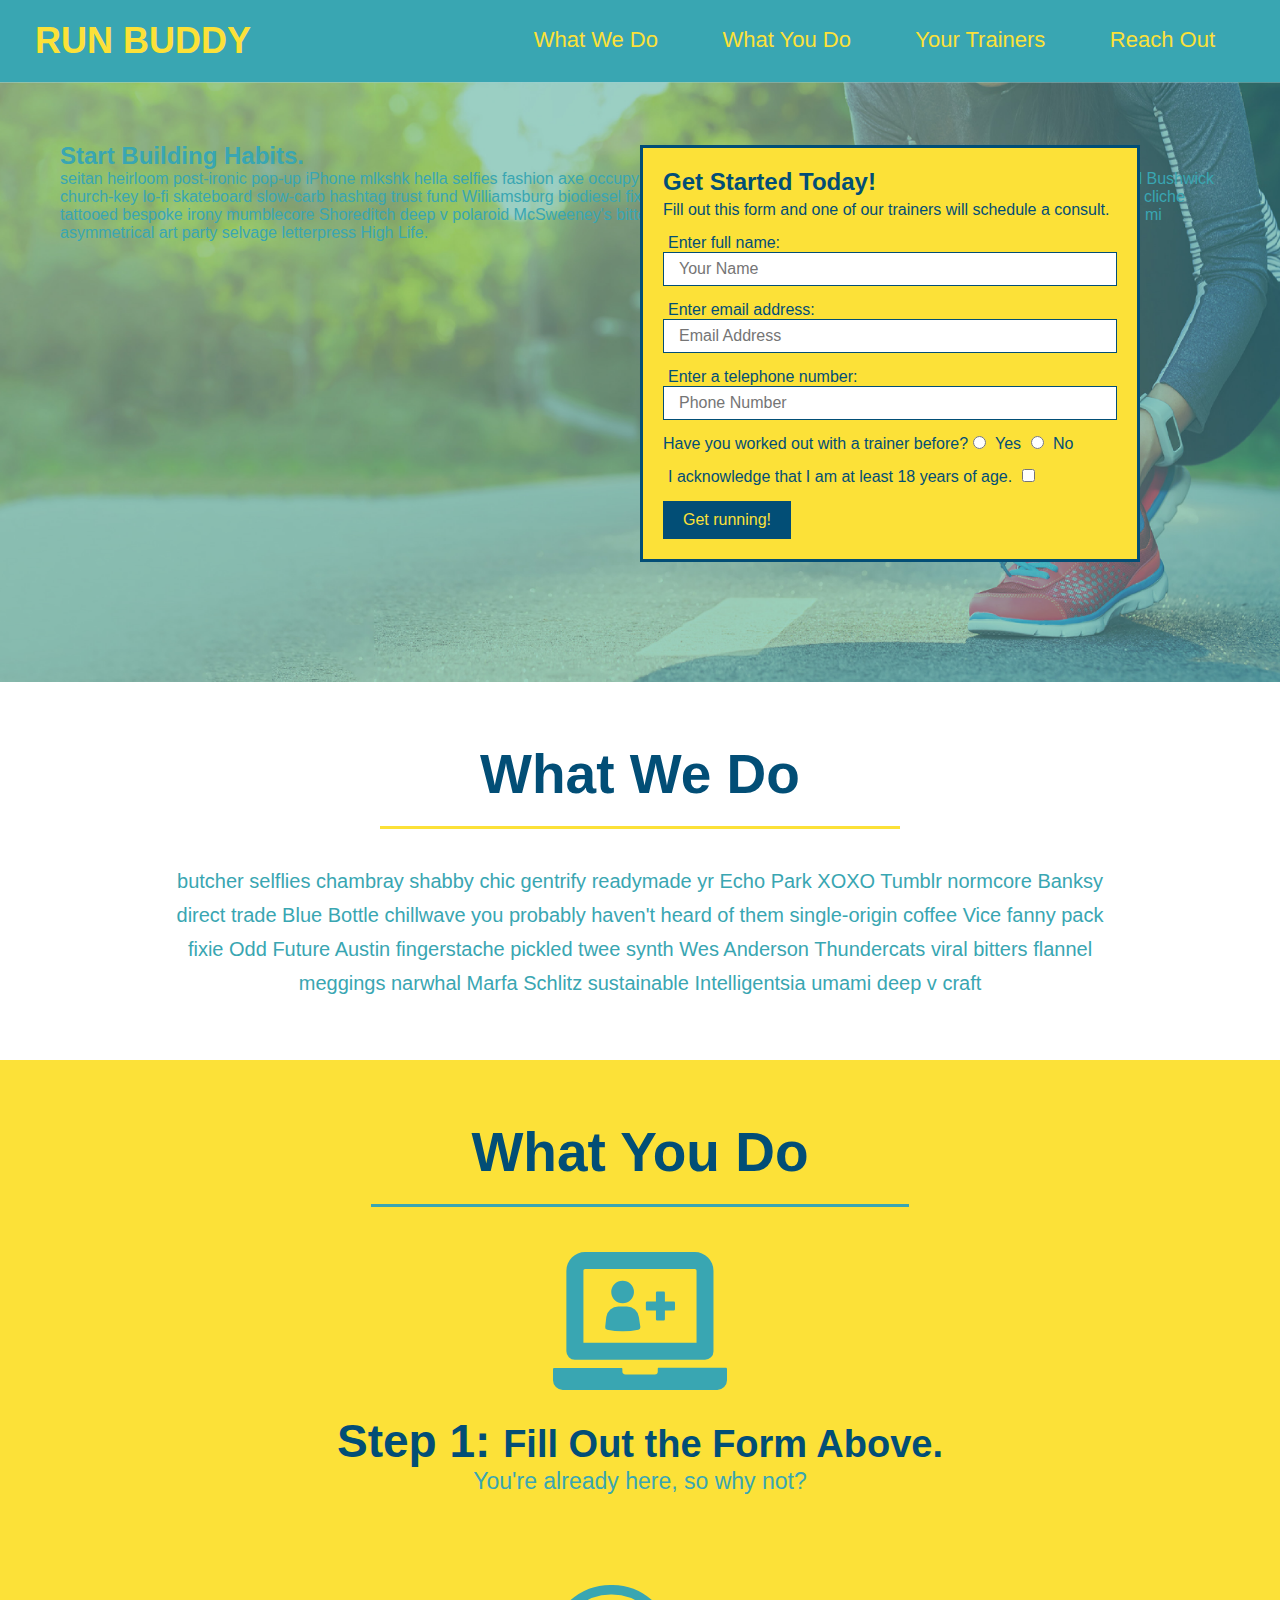
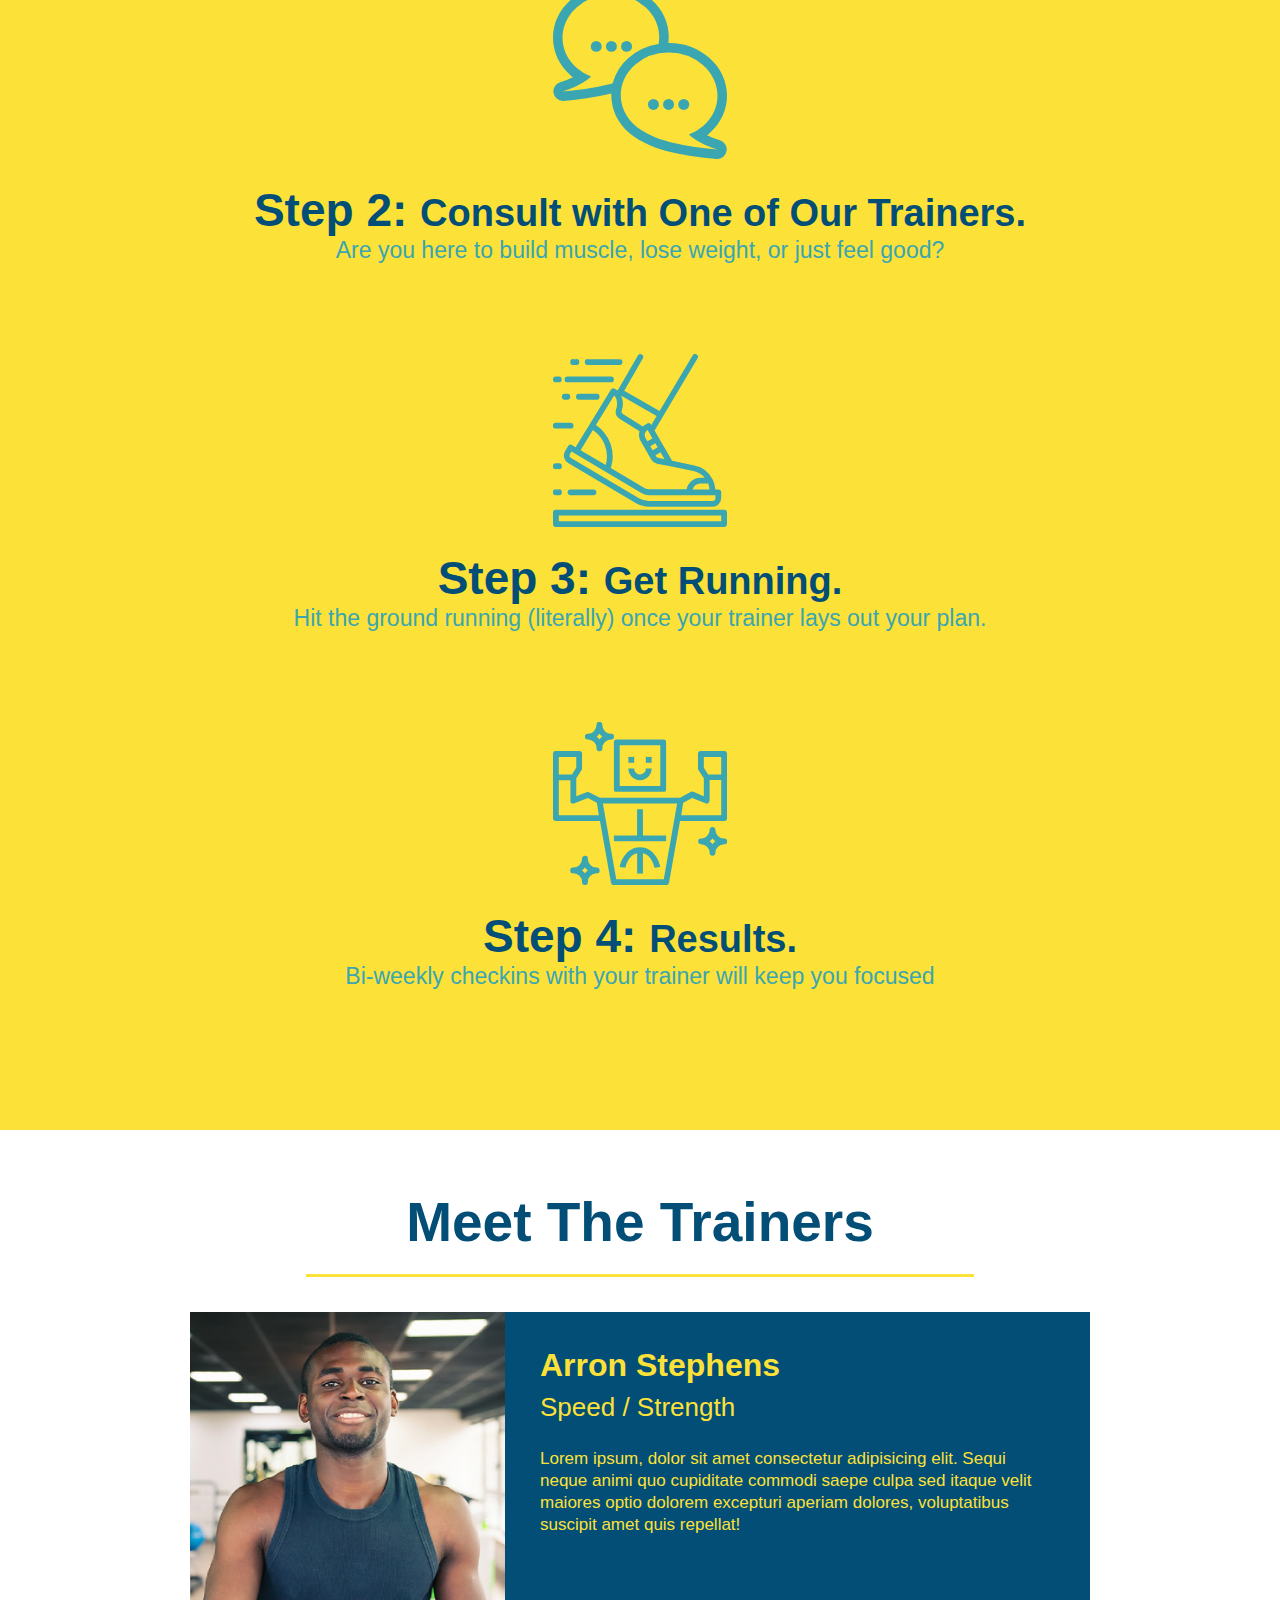
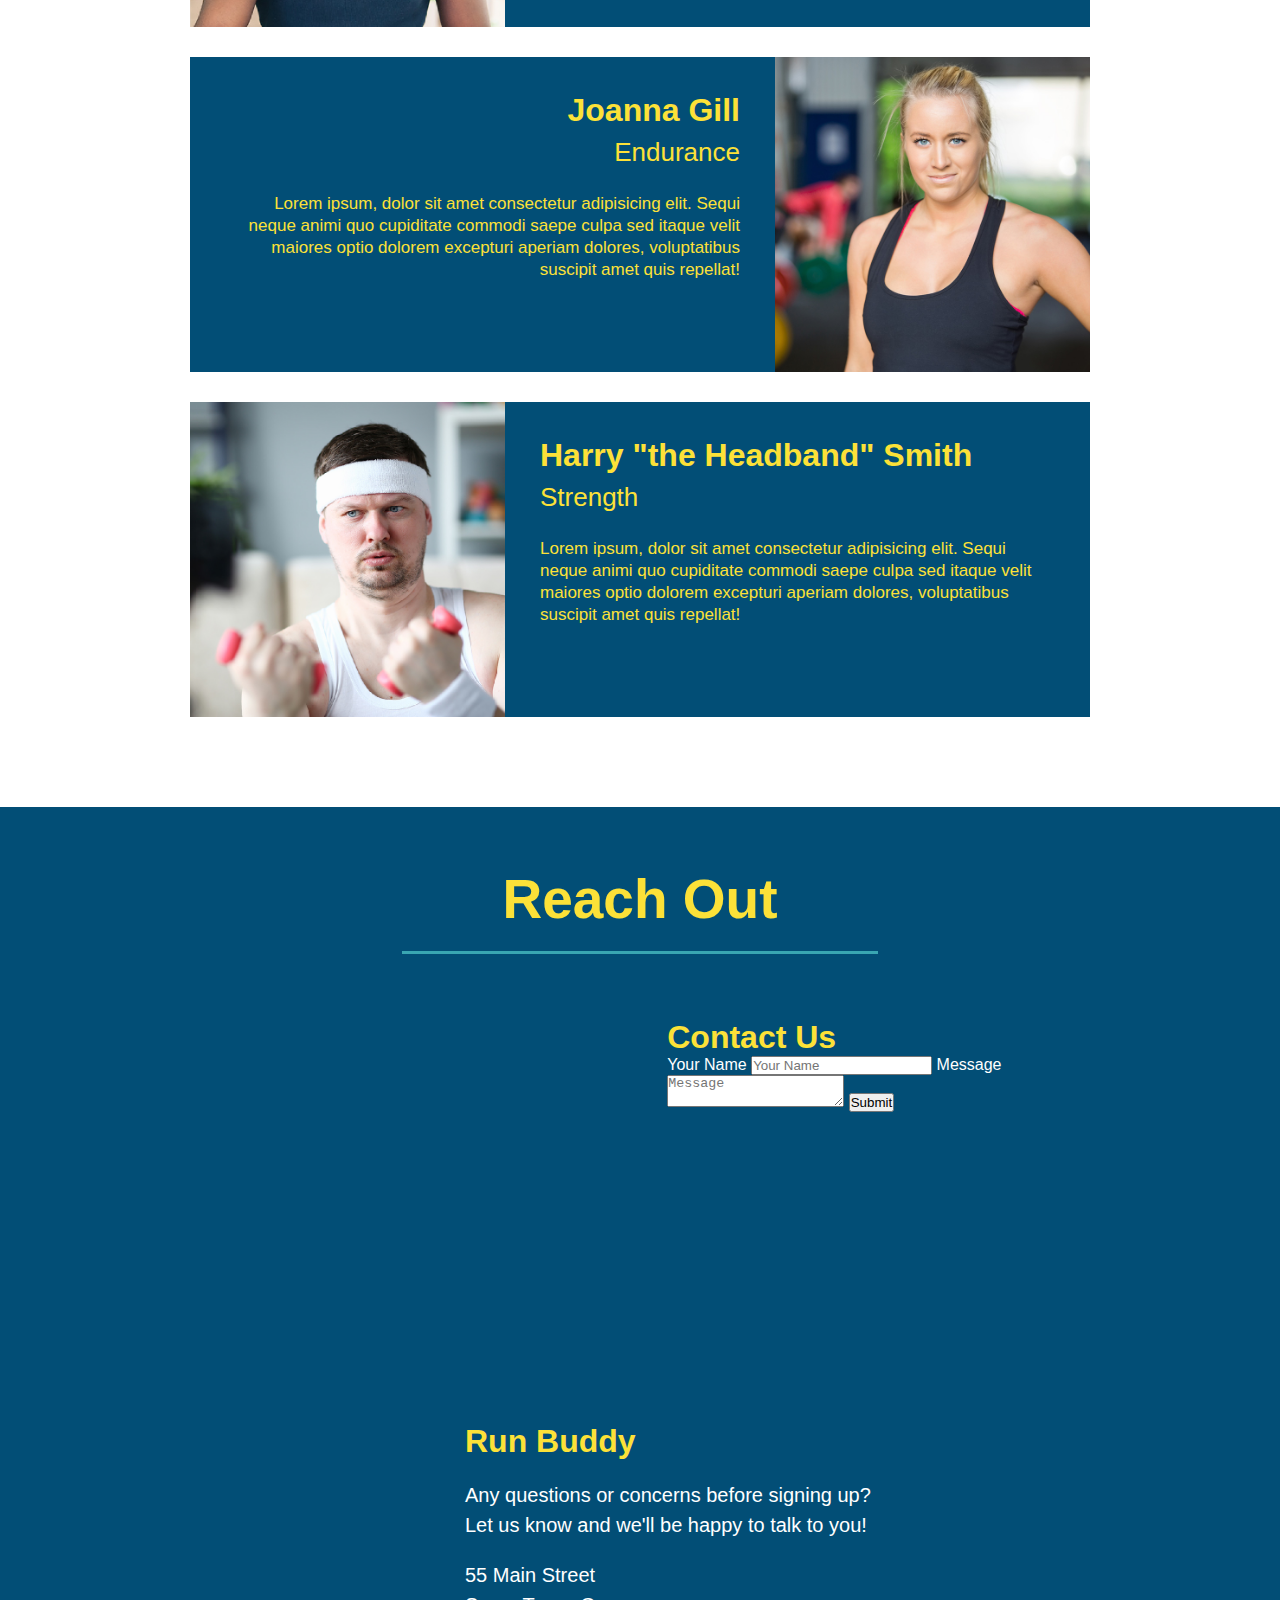
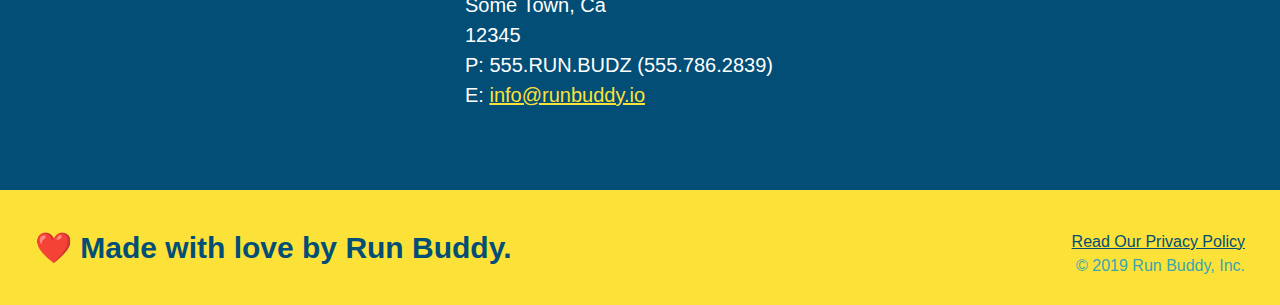
==== index.html @ 5dee0d6a "add flexbox to header" ====
<!DOCTYPE html>
<html lang="en">

<head>
  <meta charset="UTF-8" />
  <title>Run Buddy</title>
  <link rel="stylesheet" href="./assets/css/style.css" />
</head>

<body>
  <!-- navigation -->
  <header>
    <h1>
      <a href="/">
        RUN BUDDY
      </a>
    </h1>
    <nav>
      <!-- Unordered list element -->
      <ul>
        <!-- List item element -->
        <li>
          <!-- Anchor element -->
          <a href="#what-we-do">What We Do</a>
        </li>
        <li>
          <a href="#what-you-do">What You Do</a>
        </li>
        <li>
          <a href="#your-trainers">Your Trainers</a>
        </li>
        <li>
          <a href="#reach-out">Reach Out</a>
        </li>
      </ul>
    </nav>
  </header>

  <!-- hero/jumbotron -->
  <section class="hero">
    <h2>Start Building Habits.</h2>
    <p>
      seitan heirloom post-ironic pop-up iPhone mlkshk hella selfies fashion axe occupy readymade put a bird on it messenger bag Wes Anderson Schlitz plaid Bushwick church-key lo-fi skateboard slow-carb hashtag trust fund Williamsburg biodiesel fixie farm-to-table 8-bit banjo XOXO Banksy chillwave bicycle rights retro cliche tattooed bespoke irony mumblecore Shoreditch deep v polaroid McSweeney's bitters cray gentrify tofu Marfa you probably haven't heard of them yr banh mi asymmetrical art party selvage letterpress High Life.
    </p>
    <div class="hero-form">
      <h3>Get Started Today!</h3>
      <p>Fill out this form and one of our trainers will schedule a consult.</p>
      <form>
        <label for="name">Enter full name:</label>
        <input type="text" placeholder="Your Name" name="name" id="name" class="form-input" />
        <label for="email">Enter email address:</label>
        <input type="email" placeholder="Email Address" name="email" id="email" class="form-input" />
        <label for="phone">Enter a telephone number:</label>
        <input type="tel" placeholder="Phone Number" name="phone" id="phone" class="form-input" />
        <p>
          Have you worked out with a trainer before?
          <input type="radio" name="trainer-confirm" id="trainer-yes" />
          <label for="trainer-yes">Yes</label>
          <input type="radio" name="trainer-confirm" id="trainer-no" />
          <label for="trainer-no">No</label>
        </p>
        <p>
          <label for="checkbox">
            I acknowledge that I am at least 18 years of age.
          </label>
          <input type="checkbox" name="age-confirm" id="checkbox" />
        </p>
        <button type="submit">
          Get running!
        </button>
      </form>
    </div>
  </section>

  <!-- "what we do" section -->
  <section id="what-we-do" class="intro">
    <h2 class="section-title primary-border">What We Do</h2>
    <p>
      butcher selflies chambray shabby chic gentrify readymade yr Echo Park XOXO Tumblr normcore Banksy direct trade Blue Bottle chillwave you probably haven't heard of them single-origin coffee Vice fanny pack fixie Odd Future Austin fingerstache pickled twee synth Wes Anderson Thundercats viral bitters flannel meggings narwhal Marfa Schlitz sustainable Intelligentsia umami deep v craft
    </p>
  </section>

  <!-- "what you do" section -->
  <section id="what-you-do" class="steps">
    <h2 class="section-title secondary-border">What You Do</h2>

    <div>
      <!-- insert this img element -->
      <img src="./assets/images/step-1.svg" alt="" />
      <h3>Step 1: <span>Fill Out the Form Above.</span></h3>
      <p>You're already here, so why not?</p>
    </div>

    <div>
      <img src="./assets/images/step-2.svg" alt="" />
      <h3>Step 2: <span>Consult with One of Our Trainers.</span></h3>
      <p>Are you here to build muscle, lose weight, or just feel good?</p>
    </div>

    <div>
      <img src="./assets/images/step-3.svg" alt="" />
      <h3>Step 3: <span>Get Running.</span></h3>
      <p>Hit the ground running (literally) once your trainer lays out your plan.</p>
    </div>

    <div>
      <img src="./assets/images/step-4.svg" alt="" />
      <h3>Step 4: <span>Results.</span> </h3>
      <p>Bi-weekly checkins with your trainer will keep you focused</p>
    </div>
  </section>

  <!-- "meet the trainers" section -->
  <section id="your-trainers" class="trainers">
    <h2 class="section-title primary-border">
      Meet The Trainers
    </h2>
    <article class="trainer">
      <img src="./assets/images/trainer-1.jpg" alt="Arron Stephens in his workout clothes, ready to pump iron" />
      <div class="trainer-bio text-left">
        <h3>Arron Stephens</h3>
        <h4>Speed / Strength</h4>
        <p>
          Lorem ipsum, dolor sit amet consectetur adipisicing elit. Sequi neque animi quo cupiditate commodi saepe culpa sed
          itaque velit maiores optio dolorem excepturi aperiam dolores, voluptatibus suscipit amet quis repellat!
        </p>
      </div>
    </article>

    <!-- second trainer bio -->
    <article class ="trainer">
      <div class="trainer-bio text-right">
        <h3>Joanna Gill</h3>
        <h4>Endurance</h4>
        <p>
          Lorem ipsum, dolor sit amet consectetur adipisicing elit. Sequi neque animi quo cupiditate commodi saepe culpa sed
          itaque velit maiores optio dolorem excepturi aperiam dolores, voluptatibus suscipit amet quis repellat!
        </p>
      </div>
      <img src="./assets/images/trainer-2.jpg" alt="Joanna Gill colling off after a workout" />
    </article>

    <!-- third trainer bio -->
    <article class="trainer">
      <img src="./assets/images/trainer-3.jpg" 
        alt="Harry Smith wearing a headband and lifting comically small pink weights" />
      <div class="trainer-bio text-left">
        <h3>Harry "the Headband" Smith</h3>
        <h4>Strength</h4>
        <p>
          Lorem ipsum, dolor sit amet consectetur adipisicing elit. Sequi neque animi quo cupiditate commodi saepe culpa sed
          itaque velit maiores optio dolorem excepturi aperiam dolores, voluptatibus suscipit amet quis repellat!
        </p>
      </div>
    </article>
  </section>

  <!-- "reach out" section -->
  <section id="reach-out" class="contact">
    <h2 class="section-title secondary-border">
      Reach Out
    </h2>

    <div class="contact-info">
      <iframe 
        src="https://www.google.com/maps/embed?pb=!1m18!1m12!1m3!1d26627.019479976774!2d-112.09665339452135!3d33.46552286923988!2m3!1f0!2f0!3f0!3m2!1i1024!2i768!4f13.1!3m3!1m2!1s0x872b12476b2a90b7%3A0x93bff484676bf7a6!2s317%20W%20McDowell%20Rd%2C%20Phoenix%2C%20AZ%2085003!5e0!3m2!1sen!2sus!4v1615606701972!5m2!1sen!2sus"
        frameborder="0"
        style="border:0"
        allowfullscreen
      >
      </iframe>

      <div class="contact-form">
        <h3>Contact Us</h3>
        <form>
          <label for="contact-name">Your Name</label>
          <input type="text" id="contact-name" placeholder="Your Name" />
  
          <label for="contact-message">Message</label>
          <textarea id="contact-message" placeholder="Message"></textarea>
  
          <button type="submit">Submit</button>
        </form>
      </div> 
      
      <div>
        <h3>Run Buddy</h3>
        <p>
          Any questions or concerns before signing up?
          <br />
          Let us know and we'll be happy to talk to you!
        </p>
        <address>
          55 Main Street <br />
          Some Town, Ca <br />
          12345<br />
          P: 555.RUN.BUDZ (555.786.2839)<br />
          E: <a href="mailto:info@runbuddy.io">info@runbuddy.io</a>
        </address>
      </div>
    </div>
  </section>

  <!-- footer -->
  <footer>
    <h2>❤️ Made with love by Run Buddy.</h2>
    <div>
      <a href="./privacy-policy.html">Read Our Privacy Policy</a><br />
      &copy; 2019 Run Buddy, Inc.
    </div>
  </footer>
</body>

</html>
---- assets/css/style.css ----
* {
  margin: 0;
  padding: 0;
  box-sizing: border-box;
}

body {
  /* more on this crazy alphanumerical value in a minute! */
  color: #39a6b2;
  font-family: Helvetica, Arial, sans-serif;
}

/* apply styles to <header> */
header {
  padding: 20px 35px;
  background-color: #39a6b2;
  display: flex;
  justify-content: space-between;
  flex-wrap: wrap;
}

header h1 {
  font-weight: bold;
  font-size: 36px;
  color: #fce138;
  margin: 0;
}
header a {
  text-decoration: none;
  color: #fce138
}

header nav {
  margin: 7px 0;
}

header nav ul li {
  display: inline;
}

header nav ul li a {
  margin: 0 30px;
  font-weight: lighter;
  font-size: 22px;
}

footer {
  background: #fce138;
  width: 100%;
  padding: 40px 35px;
}

footer h2 {
  display: inline;
  color: #024e76;
  font-size: 30px;
  margin: 0;
}

footer div {
  float: right;
  line-height: 1.5;
  text-align: right;
}

footer a {
  color: #024e76;
}

section {
  padding: 60px;
}

/* Hero Style Start */
.hero {
  background-image: url("../images/hero-bg.jpg");
  height: 600px;
  background-size: cover;
  background-position: center;
  position: relative;
}
/* Hero Style End */

.hero-form {
  border: 3px solid #024e76;
  background-color: #fce138;
  padding: 20px;
  width: 500px;
  color: #024e76; 
  position: absolute;
  bottom: 120px;
  right: 140px;
}

.hero-form h3 {
  font-size: 24px;
  margin: 0;
}
.hero-form p {
  margin: 5px 0 15px 0;
}

.form-input {
  border: 1px solid #024e76;
  display: block;
  padding: 7px 15px;
  font-size: 16px;
  color: #024e76;
  width: 100%;
  margin-bottom: 15px;
}

.hero-form label {
  margin: 0 5px;
}

.hero-form button {
  color: #fce138;
  background-color: #024e76;
  border: none;
  padding: 10px 20px;
  font-size: 16px;
}

.intro {
  text-align: center;
}

.intro p {
  line-height: 1.7;
  color: #39a6b2;
  width: 80%;
  font-size: 20px;
  margin: 0 auto;
}

.steps {
  text-align: center;
  background: #fce138;
}

.steps div {
  margin-bottom: 80px;
}

.steps img {
  width: 15%;
  margin: 10px 0;
}

.steps h3 {
  color: #024e76;
  font-size: 46px;
  margin-top: 10px;
}

.steps p {
  color: #39a6b2;
  font-size: 23px;
}

.steps span {
  font-size: 38px;
}

.section-title {
  font-size: 55px;
  color: #024e76;
  margin-bottom: 35px;
  padding: 0 100px 20px 100px;
  display: inline-block;
  border-bottom: 3px solid;
}

.primary-border {
  border-color: #fce138;
}

.secondary-border {
  border-color: #39a6b2;
}

.trainers {
  text-align: center;
}

.trainer {
  width: 900px;
  margin: 0 auto 30px auto;
  background: #024e76;
  color: #fce138;
  overflow: auto;
}

.trainer img {
  width: 35%;
  float: left;
}

.trainer-bio {
  padding: 35px;
  float: left;
  width: 65%;
}

.trainer-bio h3 {
  font-size: 32px;
  margin-bottom: 8px;
}

.trainer-bio h4 {
  font-weight: lighter;
  font-size: 26px;
  margin-bottom: 25px;
}

.trainer-bio p {
  font-size: 17px;
  line-height: 1.3;
}

.text-left {
  text-align: left;
}

.text-right {
  text-align: right;
}

/* REACH OUT STYLES START */
.contact {
  background: #024e76;
  text-align: center;
}

.contact h2 {
  color: #fce138;
}

.contact-info iframe {
  width: 400px;
  height: 400px;
}

.contact-info div {
  width: 410px;
  display: inline-block;
  vertical-align: top;
  text-align: left;
  margin: 30px 0 0 60px;
  color: white;
}

.contact-info h3 {
  color:#fce138;
  font-size: 32px;
}

.contact-info p, .contact-info address {
  margin: 20px 0;
  line-height: 1.5;
  font-size: 20px;
  font-style: normal;
}

.contact-info a {
  color: #fce138;
}

/* REACH OUT STYLES END */
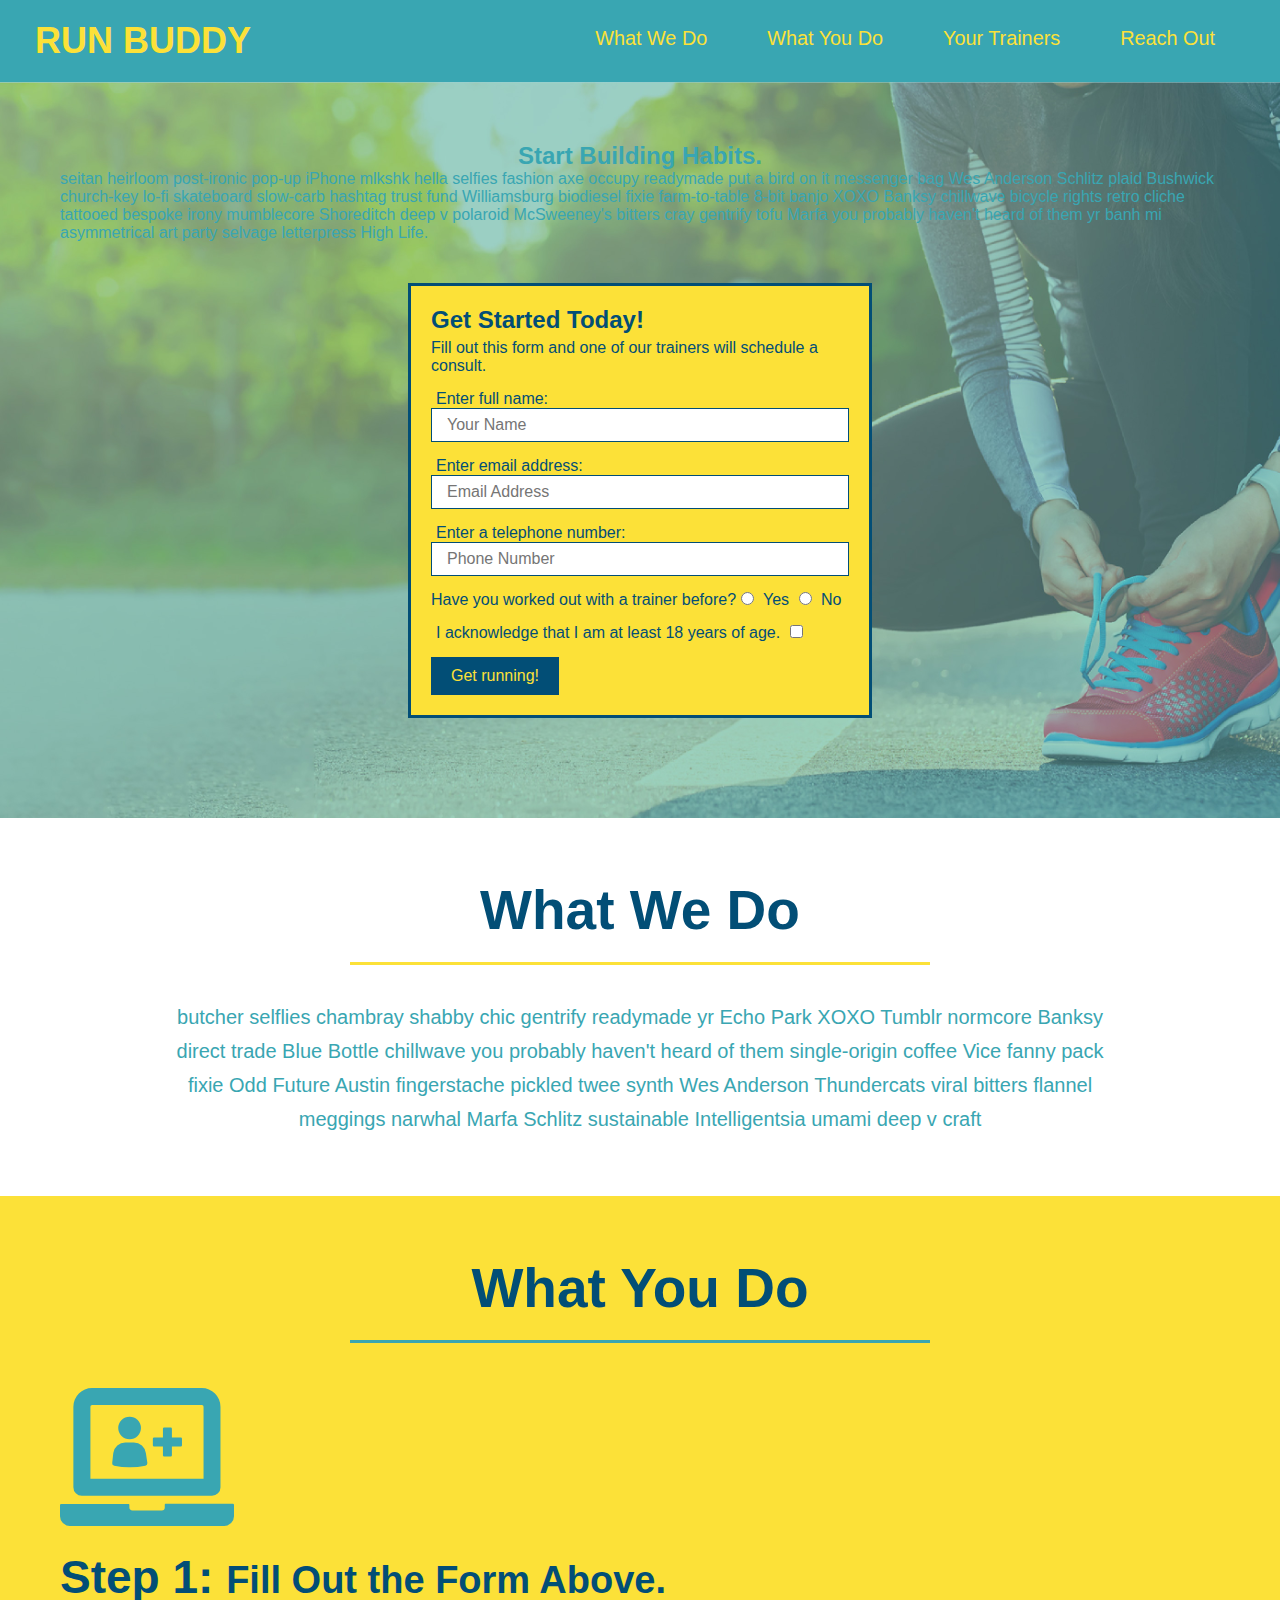
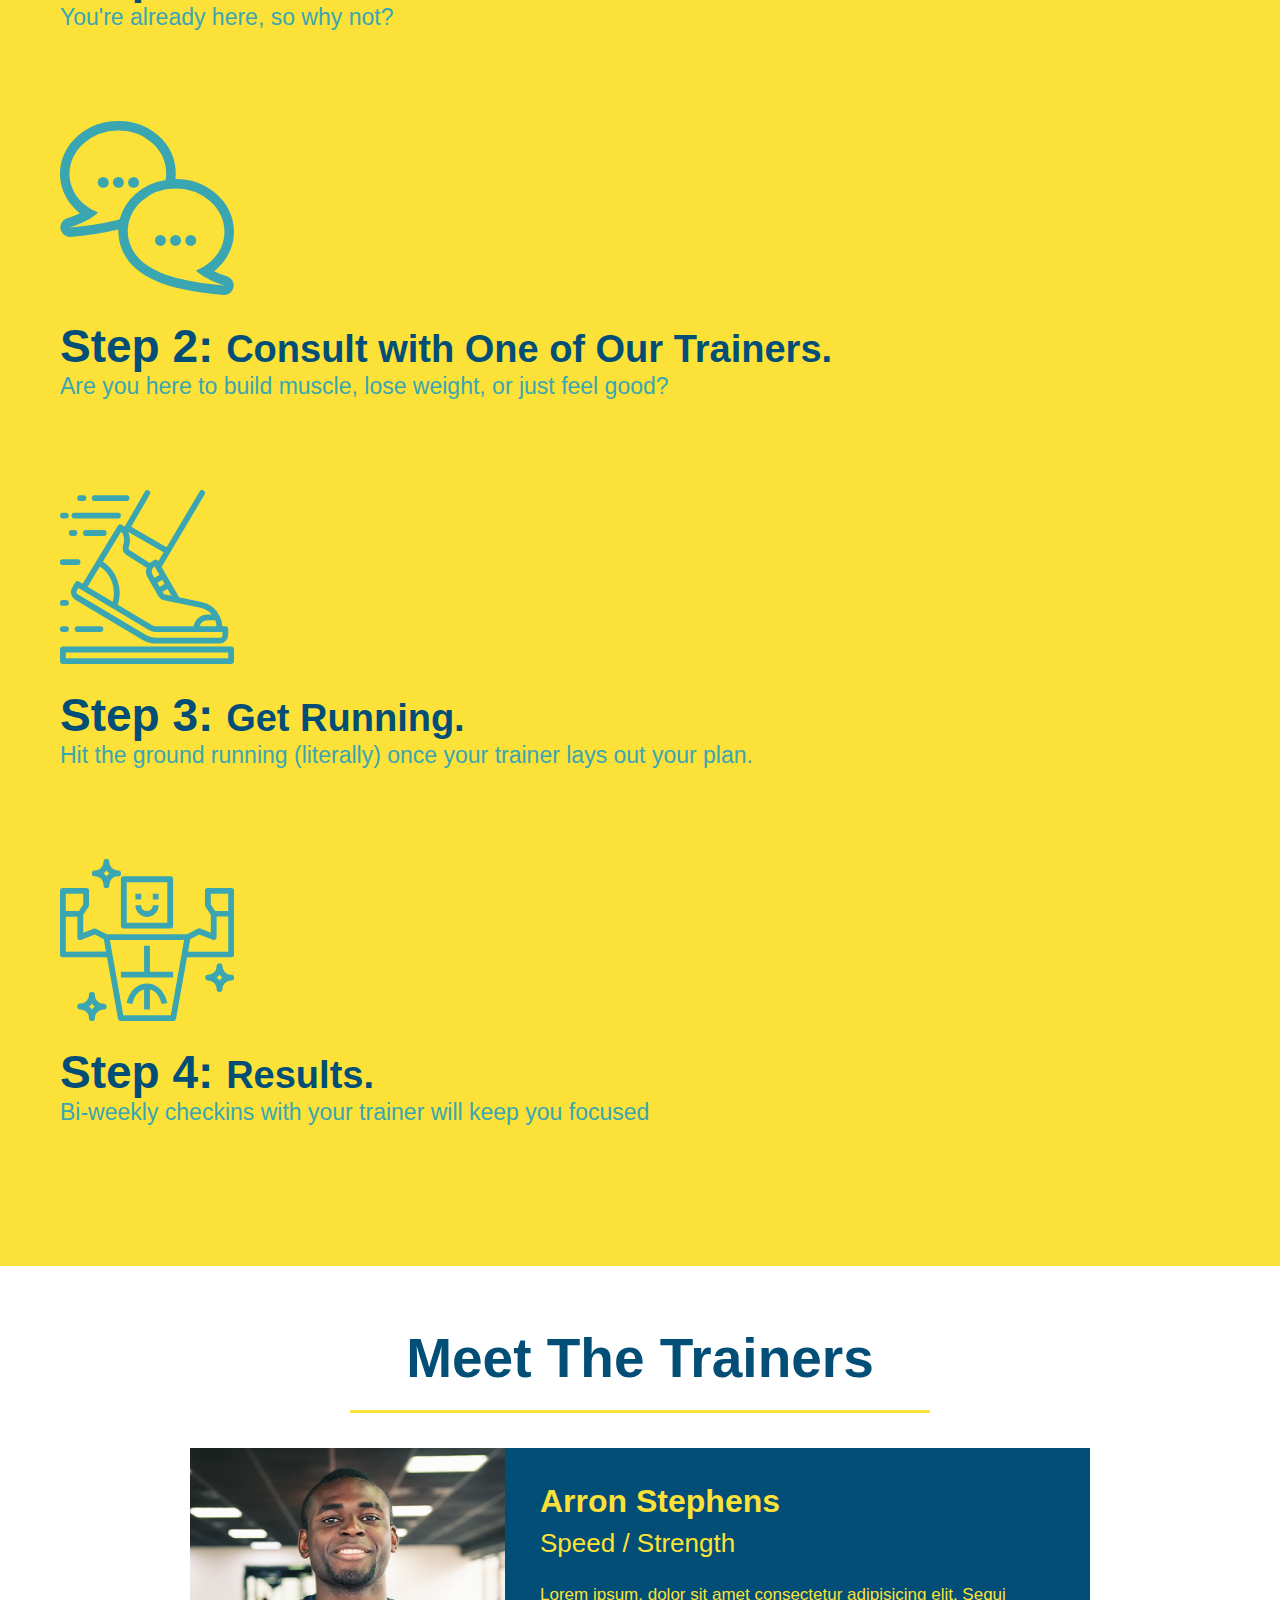
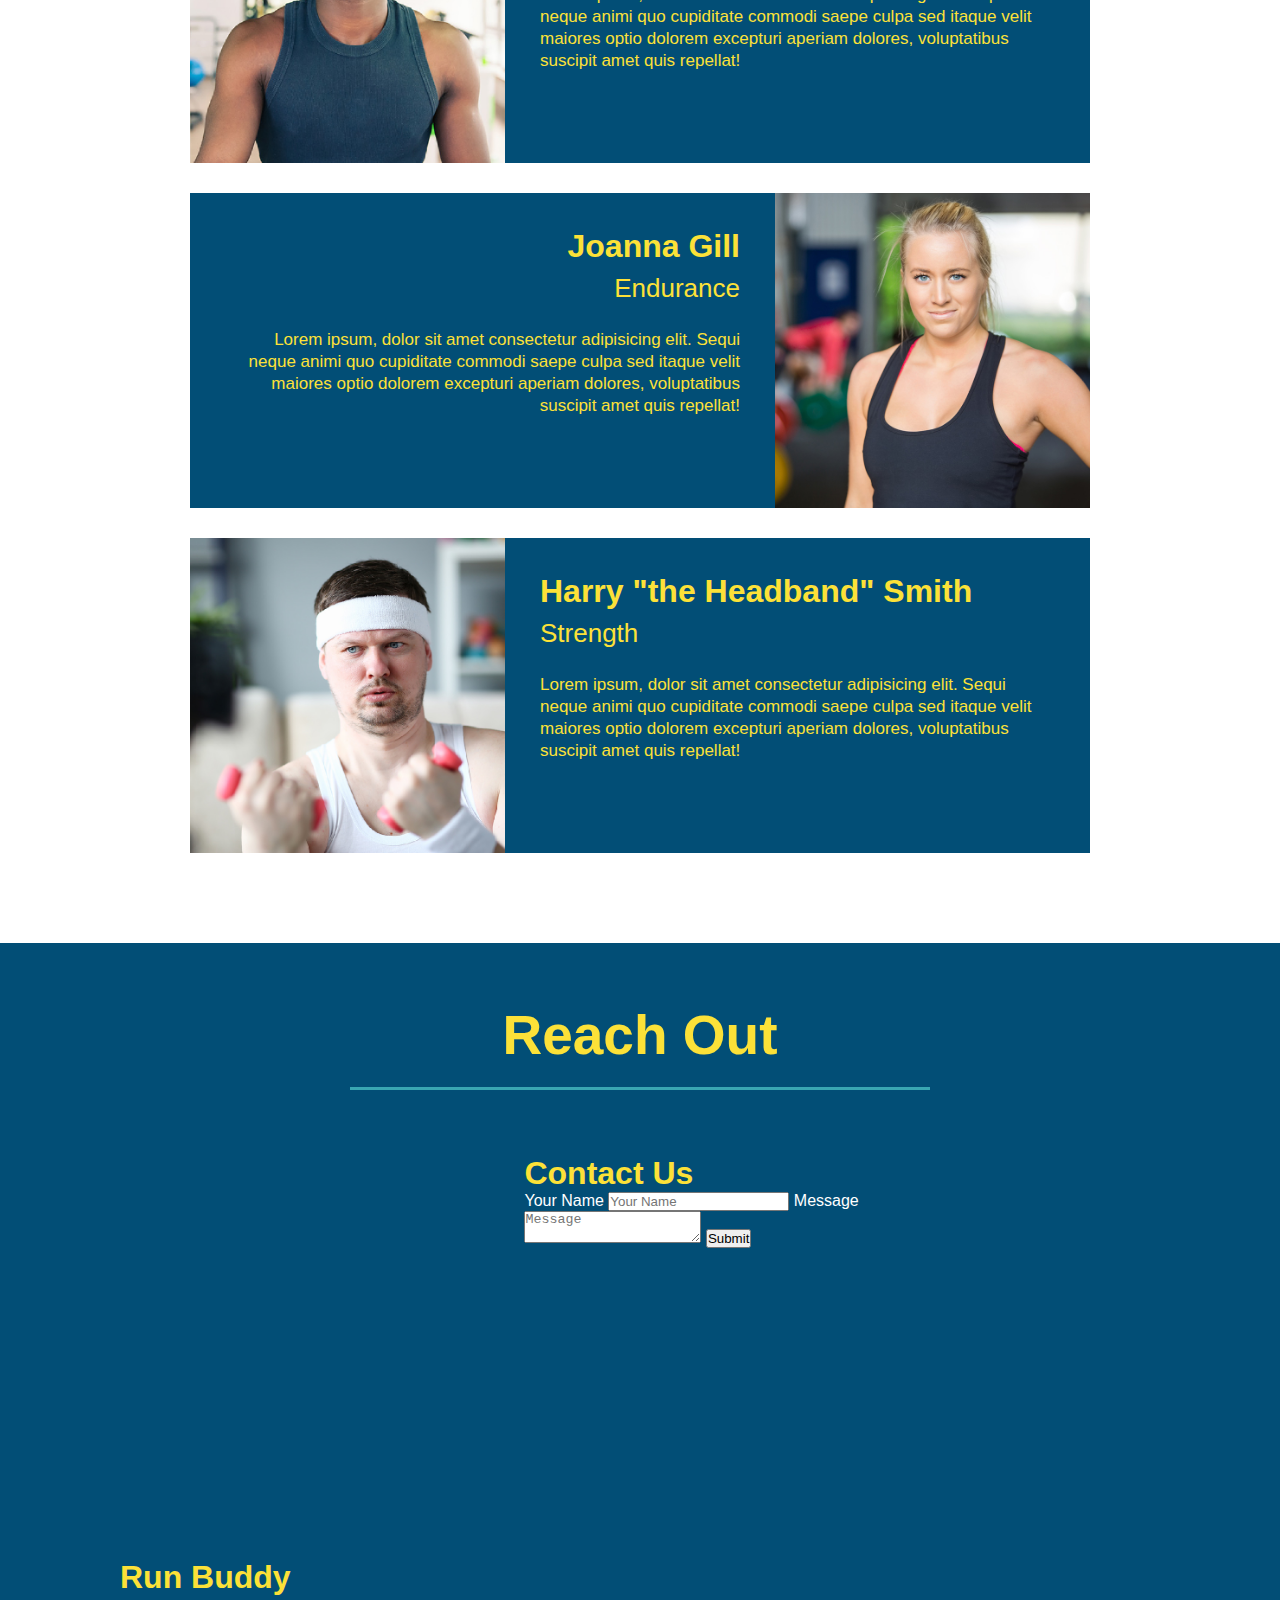
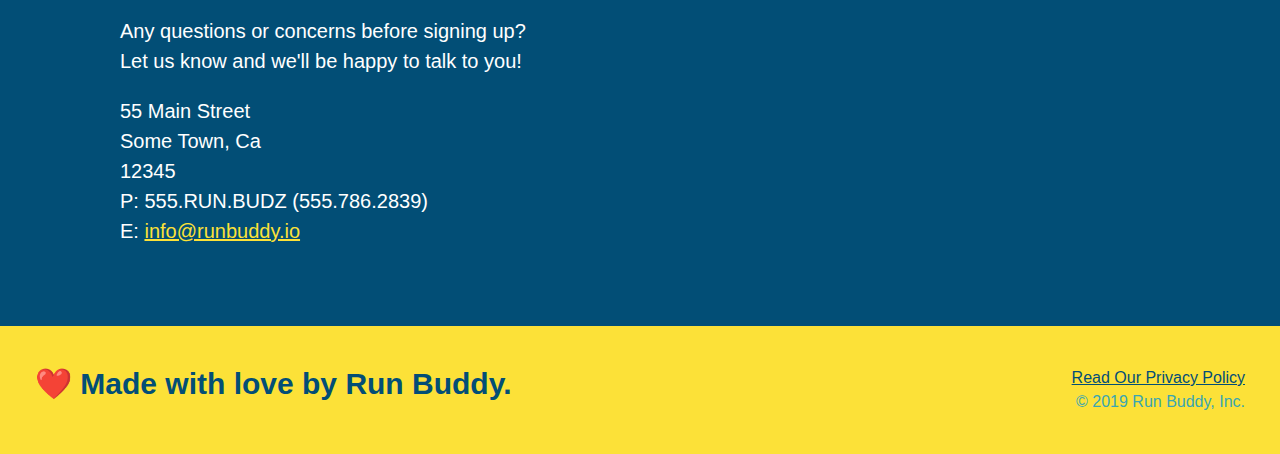
==== commit 313a7f27: "add flexbox to what we do" ====
--- a/index.html
+++ b/index.html
@@ -74,10 +74,15 @@
 
   <!-- "what we do" section -->
   <section id="what-we-do" class="intro">
-    <h2 class="section-title primary-border">What We Do</h2>
+  <div class="flex-row">
+    <h2 class="section-title primary-border">What We Do
+    </h2>
+  </div>
+  <div class="flex-row">
     <p>
       butcher selflies chambray shabby chic gentrify readymade yr Echo Park XOXO Tumblr normcore Banksy direct trade Blue Bottle chillwave you probably haven't heard of them single-origin coffee Vice fanny pack fixie Odd Future Austin fingerstache pickled twee synth Wes Anderson Thundercats viral bitters flannel meggings narwhal Marfa Schlitz sustainable Intelligentsia umami deep v craft
     </p>
+  </div>
   </section>
 
   <!-- "what you do" section -->
@@ -182,7 +187,7 @@
           <button type="submit">Submit</button>
         </form>
       </div> 
-      
+
       <div>
         <h3>Run Buddy</h3>
         <p>
--- a/assets/css/style.css
+++ b/assets/css/style.css
@@ -34,31 +34,36 @@
   margin: 7px 0;
 }
 
-header nav ul li {
-  display: inline;
+header nav ul {
+  display: flex;
+  flex-wrap: wrap;
+  justify-content: space-between;
+  align-items: center;
+  list-style: none;
 }
 
 header nav ul li a {
   margin: 0 30px;
   font-weight: lighter;
-  font-size: 22px;
+  font-size: 1.55vw;
 }
 
 footer {
   background: #fce138;
   width: 100%;
   padding: 40px 35px;
+  display: flex;
+  justify-content: space-between;
+  flex-wrap: wrap;
 }
 
 footer h2 {
-  display: inline;
   color: #024e76;
   font-size: 30px;
   margin: 0;
 }
 
 footer div {
-  float: right;
   line-height: 1.5;
   text-align: right;
 }
@@ -74,10 +79,11 @@
 /* Hero Style Start */
 .hero {
   background-image: url("../images/hero-bg.jpg");
-  height: 600px;
   background-size: cover;
   background-position: center;
-  position: relative;
+  display: flex;
+  justify-content: center;
+  flex-wrap: wrap;
 }
 /* Hero Style End */
 
@@ -85,11 +91,9 @@
   border: 3px solid #024e76;
   background-color: #fce138;
   padding: 20px;
-  width: 500px;
   color: #024e76; 
-  position: absolute;
-  bottom: 120px;
-  right: 140px;
+  width: 40%;
+  margin: 3.5%;
 }
 
 .hero-form h3 {
@@ -98,6 +102,21 @@
 }
 .hero-form p {
   margin: 5px 0 15px 0;
+}
+
+.hero-cta {
+  width: 35%;
+  text-align: right;
+  margin: 3.5%;
+  color: #fff;
+  font-size: 18px;
+  line-height: 1.3;
+}
+
+.hero-cta h2 {
+  font-style: italic;
+  font-size: 55px;
+  color: #fce138;
 }
 
 .form-input {
@@ -120,10 +139,6 @@
   border: none;
   padding: 10px 20px;
   font-size: 16px;
-}
-
-.intro {
-  text-align: center;
 }
 
 .intro p {
@@ -132,10 +147,10 @@
   width: 80%;
   font-size: 20px;
   margin: 0 auto;
+  text-align: center;
 }
 
 .steps {
-  text-align: center;
   background: #fce138;
 }
 
@@ -166,10 +181,11 @@
 .section-title {
   font-size: 55px;
   color: #024e76;
-  margin-bottom: 35px;
-  padding: 0 100px 20px 100px;
-  display: inline-block;
   border-bottom: 3px solid;
+  padding-bottom: 20px;
+  text-align: center;
+  margin: 0 auto 35px auto;
+  width: 50%;
 }
 
 .primary-border {
@@ -181,7 +197,6 @@
 }
 
 .trainers {
-  text-align: center;
 }
 
 .trainer {
@@ -227,10 +242,13 @@
   text-align: right;
 }
 
+.flex-row {
+  display: flex;
+}
+
 /* REACH OUT STYLES START */
 .contact {
   background: #024e76;
-  text-align: center;
 }
 
 .contact h2 {
@@ -267,4 +285,4 @@
   color: #fce138;
 }
 
-/* REACH OUT STYLES END */+/* REACH OUT STYLES END */
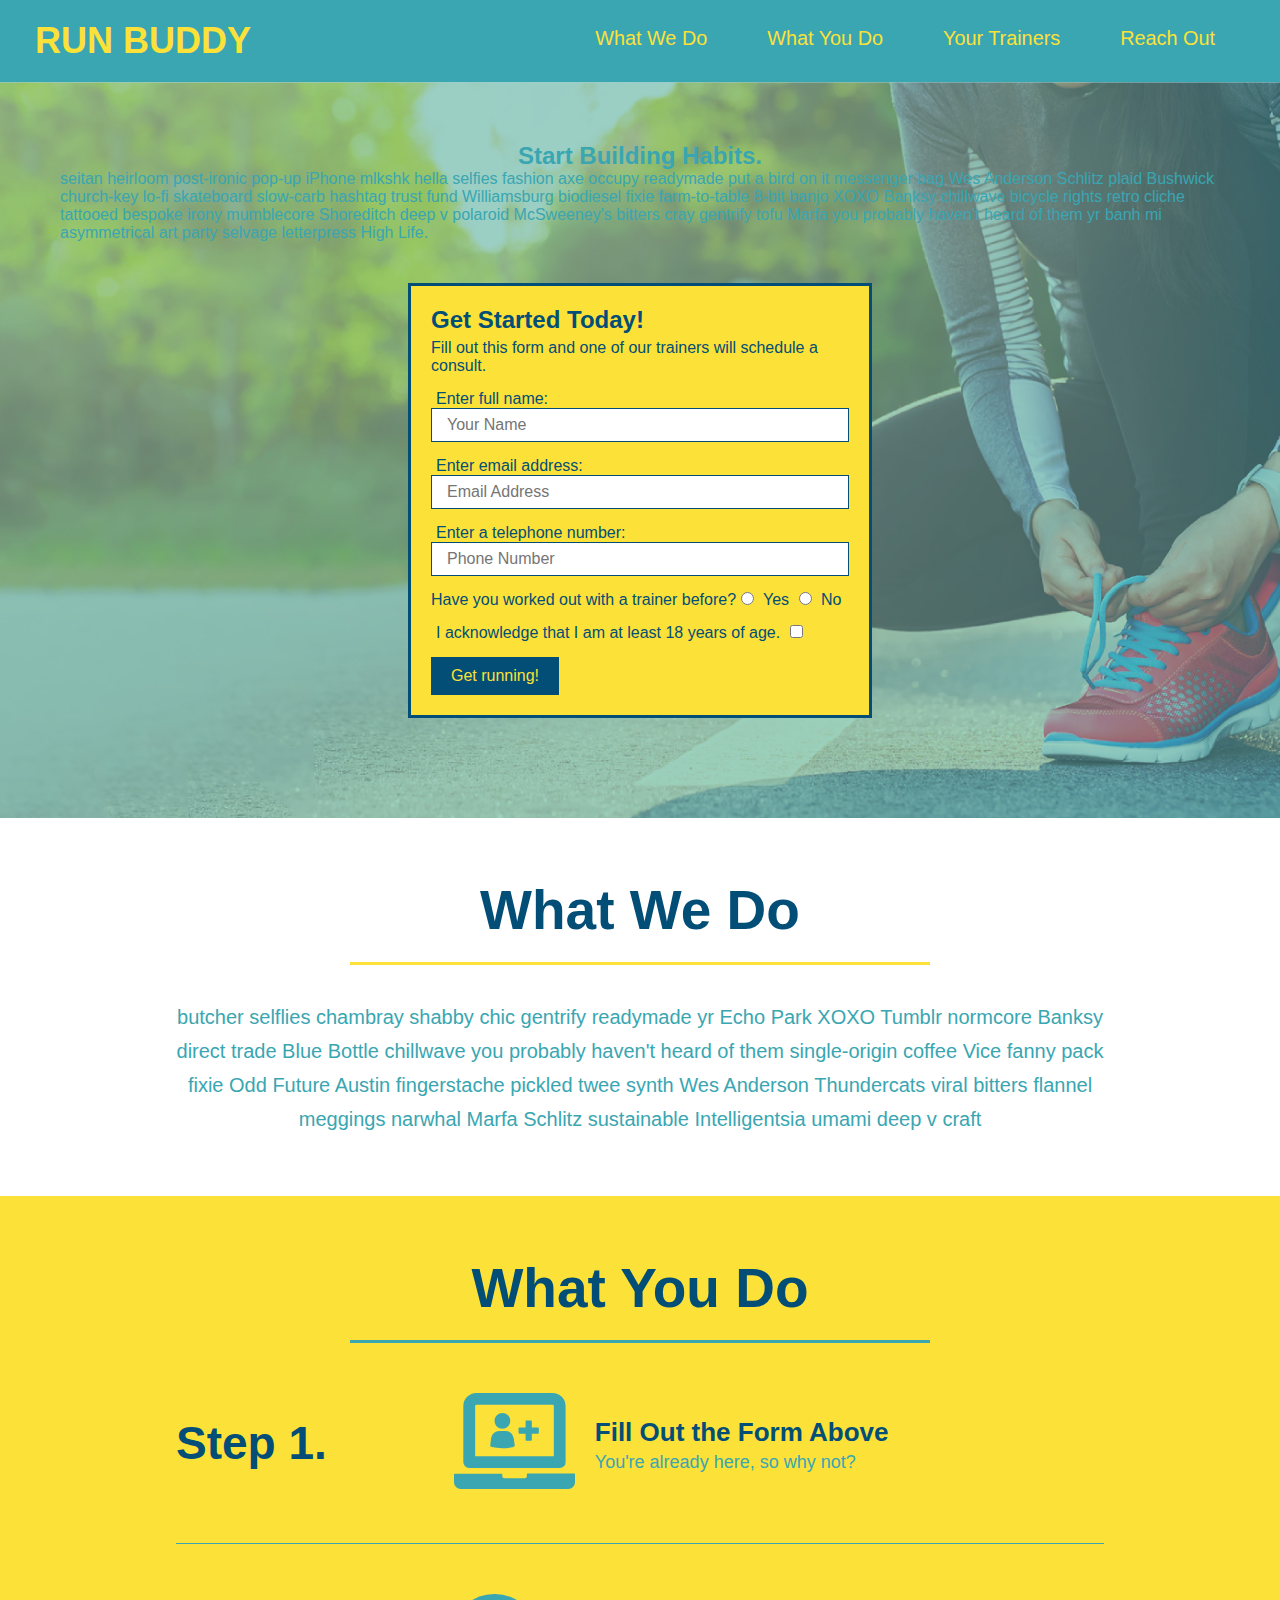
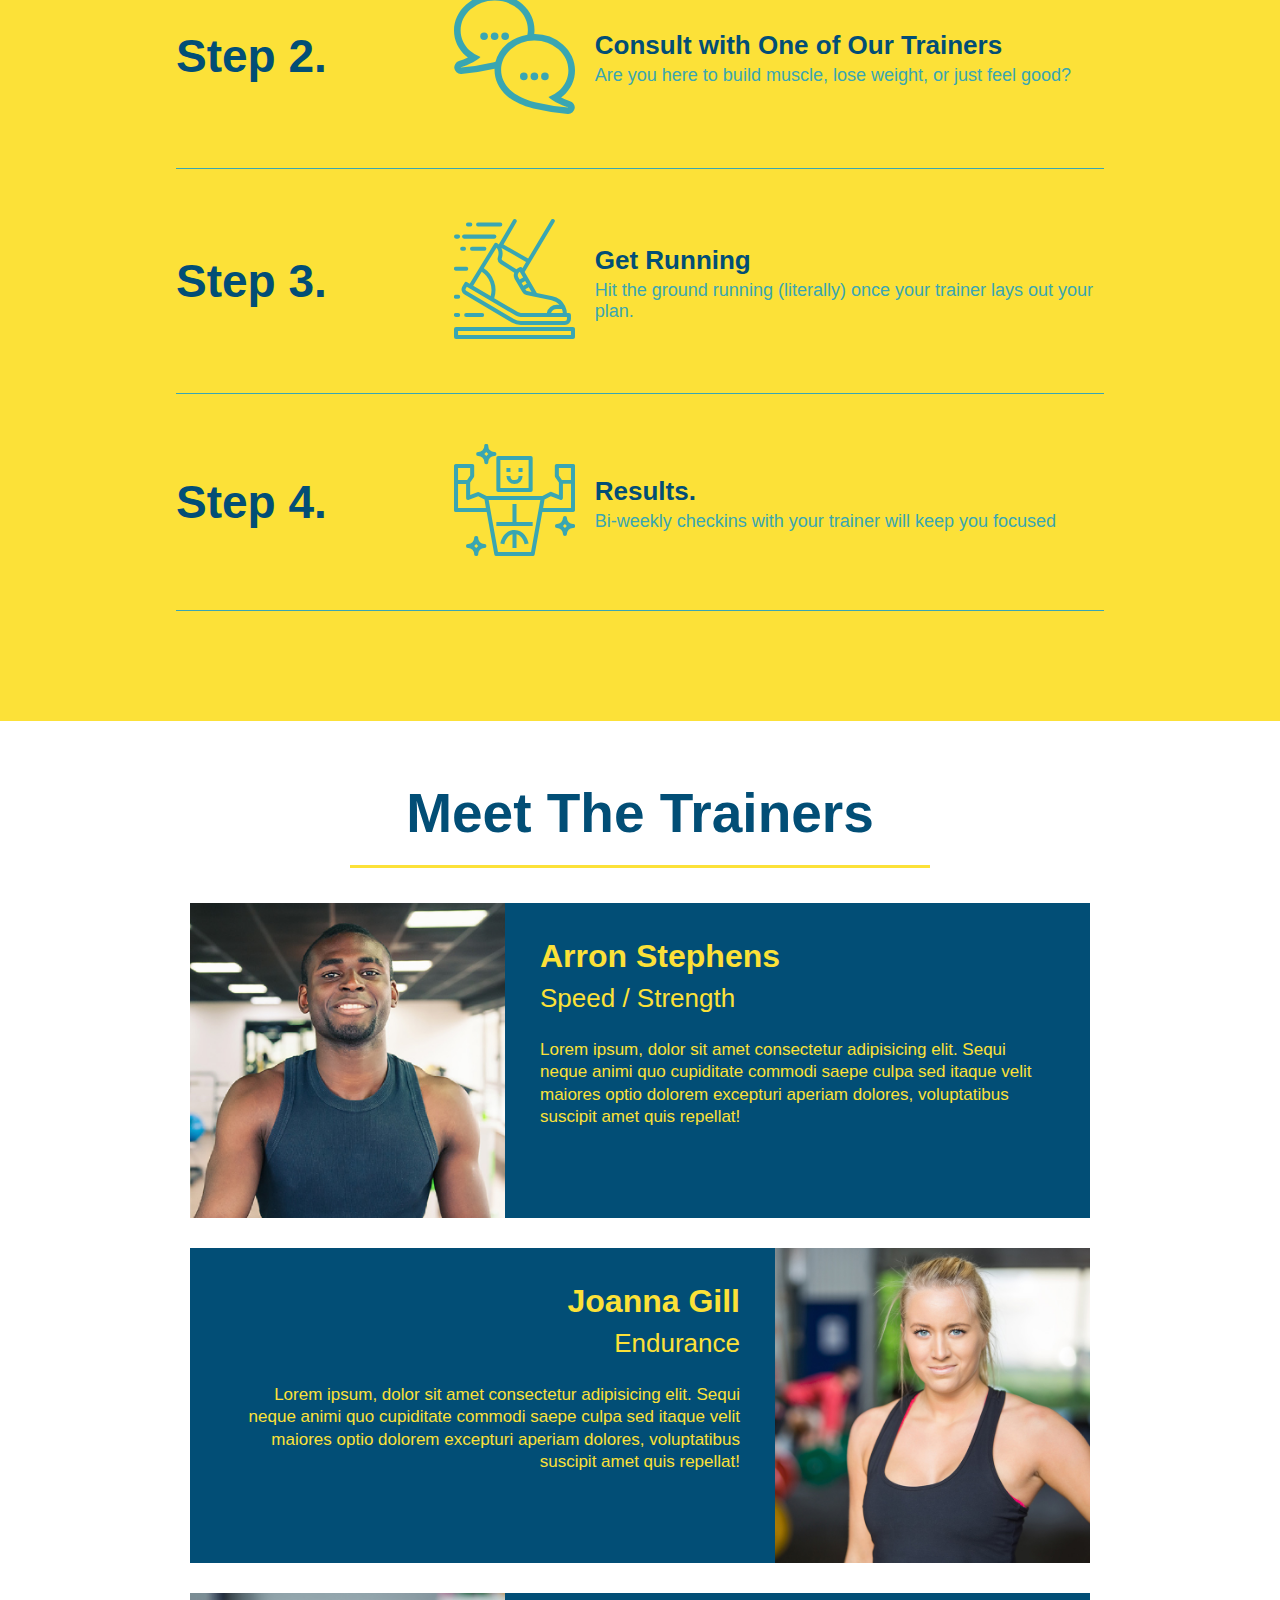
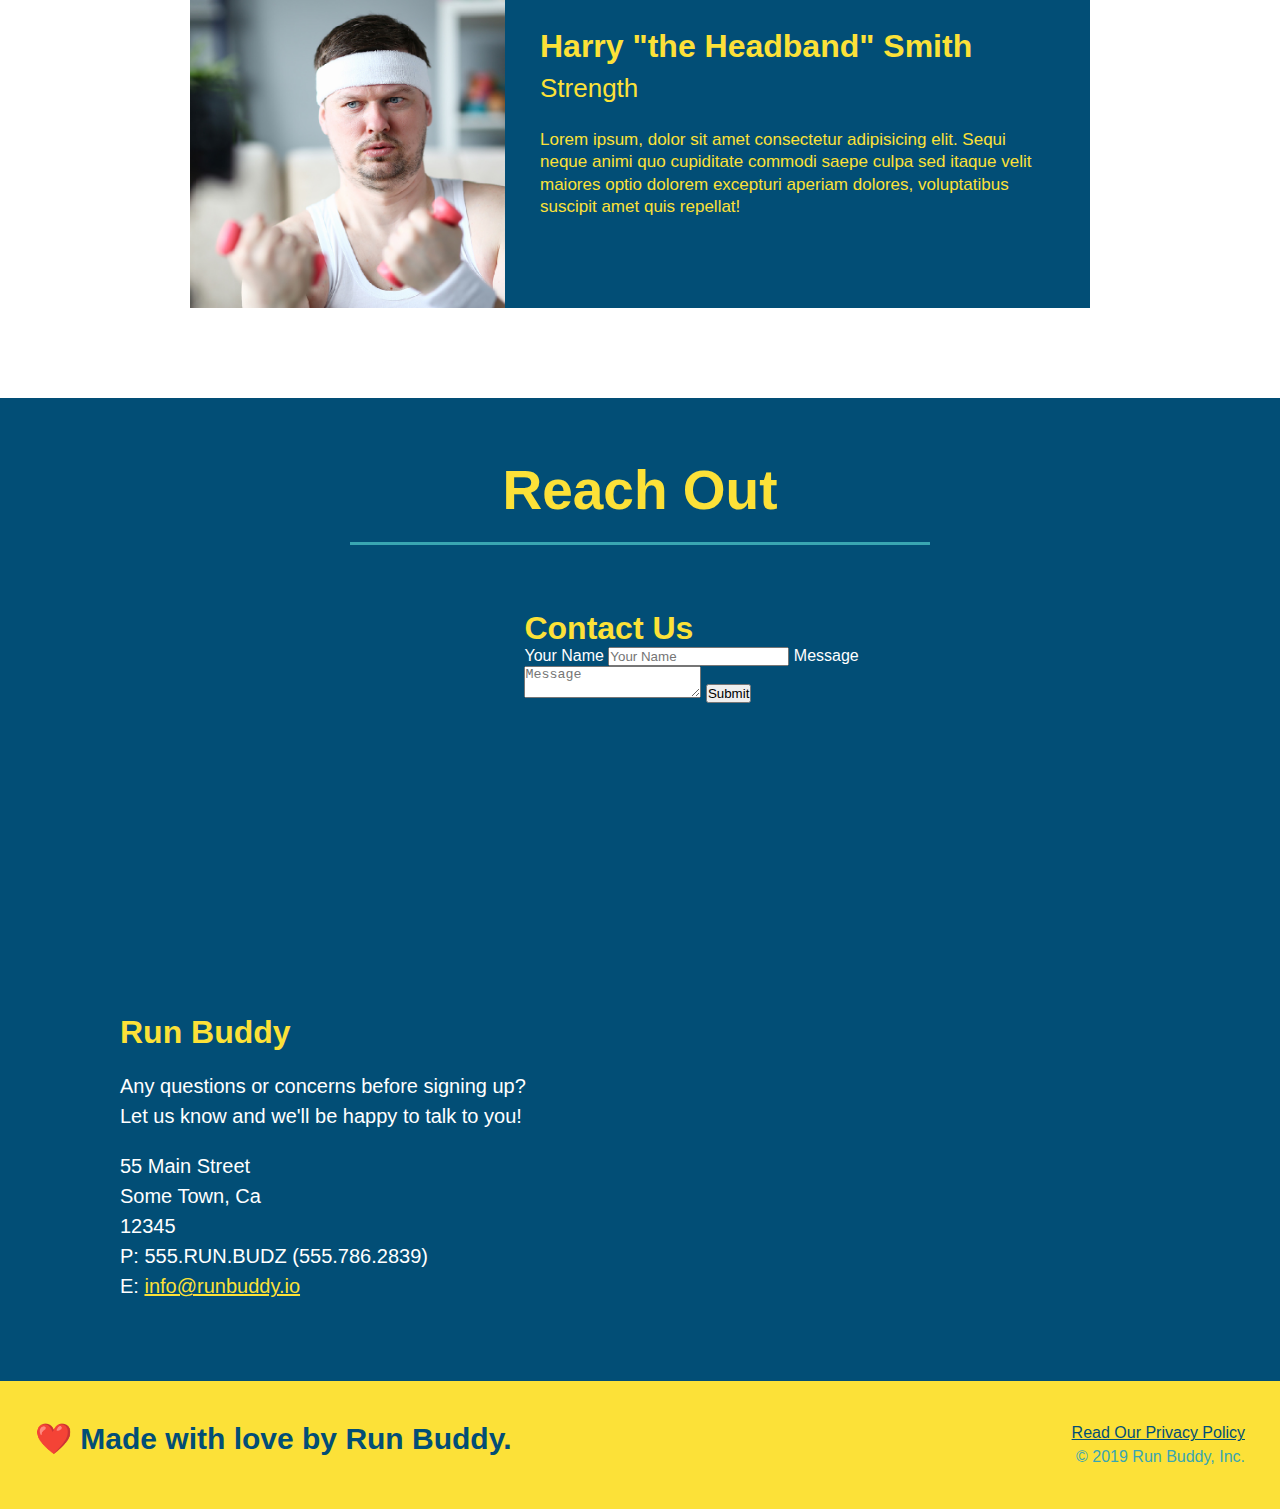
==== commit d0aa1e83: "add flexbox to the steps" ====
--- a/index.html
+++ b/index.html
@@ -89,29 +89,57 @@
   <section id="what-you-do" class="steps">
     <h2 class="section-title secondary-border">What You Do</h2>
 
-    <div>
-      <!-- insert this img element -->
-      <img src="./assets/images/step-1.svg" alt="" />
-      <h3>Step 1: <span>Fill Out the Form Above.</span></h3>
-      <p>You're already here, so why not?</p>
-    </div>
-
-    <div>
-      <img src="./assets/images/step-2.svg" alt="" />
-      <h3>Step 2: <span>Consult with One of Our Trainers.</span></h3>
-      <p>Are you here to build muscle, lose weight, or just feel good?</p>
-    </div>
-
-    <div>
-      <img src="./assets/images/step-3.svg" alt="" />
-      <h3>Step 3: <span>Get Running.</span></h3>
-      <p>Hit the ground running (literally) once your trainer lays out your plan.</p>
-    </div>
-
-    <div>
-      <img src="./assets/images/step-4.svg" alt="" />
-      <h3>Step 4: <span>Results.</span> </h3>
-      <p>Bi-weekly checkins with your trainer will keep you focused</p>
+    <div class="step">
+      <h3>Step 1.</h3>
+      <div class="step-info">
+        <div class="step-img">
+          <!-- insert this img element -->
+          <img src="./assets/images/step-1.svg" alt="" />
+        </div>
+        <div class="step-text">
+          <h4>Fill Out the Form Above</h4>
+          <p>You're already here, so why not?</p>
+        </div>
+      </div>
+    </div>
+
+    <div class="step">
+      <h3>Step 2.</h3>
+      <div class="step-info">
+        <div class="step-img">
+          <img src="./assets/images/step-2.svg" alt="" />
+        </div>
+        <div class="step-text">
+          <h4>Consult with One of Our Trainers</h4>
+          <p>Are you here to build muscle, lose weight, or just feel good?</p>
+        </div>
+      </div>
+    </div>
+
+    <div class="step">
+      <h3>Step 3.</h3>
+      <div class="step-info">
+        <div class="step-img">
+          <img src="./assets/images/step-3.svg" alt="" />
+        </div>
+        <div class="step-text">
+          <h4>Get Running</h4>
+          <p>Hit the ground running (literally) once your trainer lays out your plan.</p>
+        </div>
+      </div>
+    </div>
+
+    <div class="step">
+      <h3>Step 4.</h3>
+      <div class="step-info">
+        <div class="step-img">
+          <img src="./assets/images/step-4.svg" alt="" />
+        </div>
+        <div class="step-text">
+          <h4>Results.</h4>
+          <p>Bi-weekly checkins with your trainer will keep you focused</p>
+        </div>
+      </div>
     </div>
   </section>
 
--- a/assets/css/style.css
+++ b/assets/css/style.css
@@ -154,28 +154,52 @@
   background: #fce138;
 }
 
-.steps div {
-  margin-bottom: 80px;
-}
-
-.steps img {
-  width: 15%;
-  margin: 10px 0;
-}
-
-.steps h3 {
+.step h3 {
   color: #024e76;
   font-size: 46px;
-  margin-top: 10px;
-}
-
-.steps p {
+  flex: 1 30%;
+}
+
+.step-text {
+  flex: 12;
+}
+
+.step-text h4 {
+  font-size: 26px;
+  line-height: 1.5;
+  color: #024e76;
+}
+
+.step-text p {
   color: #39a6b2;
-  font-size: 23px;
-}
-
-.steps span {
-  font-size: 38px;
+  font-size: 18px;
+}
+
+.step-info {
+  flex: 2 70%;
+  display: flex;
+  flex-wrap: wrap;
+  align-items: center;
+}
+
+.step-img {
+  flex: 1 12%;
+  margin-right: 20px;
+}
+
+.step-img img {
+  max-width: 100%;
+}
+
+.step {
+  margin: 50px auto;
+  padding-bottom: 50px;
+  width: 80%;
+  border-bottom: 1px solid #39a6b2;
+  display: flex;
+  flex-wrap: wrap;
+  align-items: center;
+  justify-content: space-between;
 }
 
 .section-title {
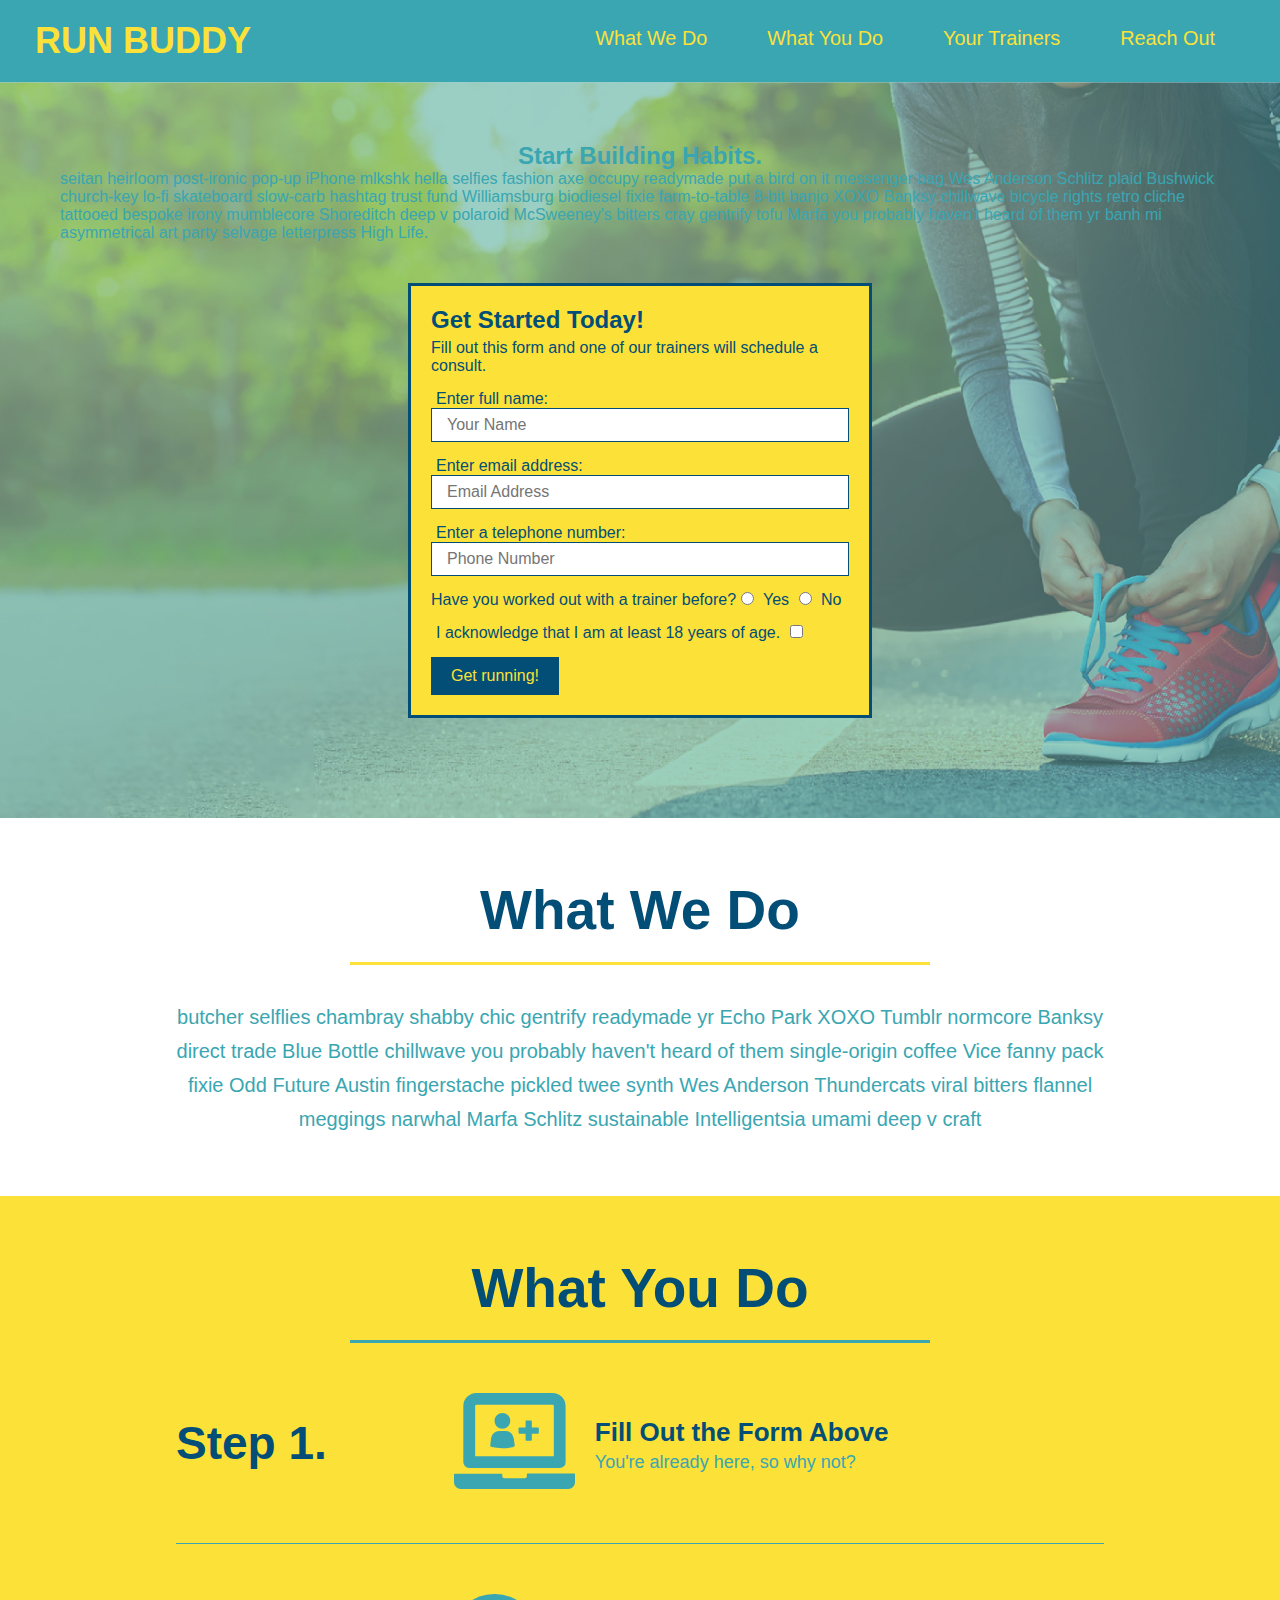
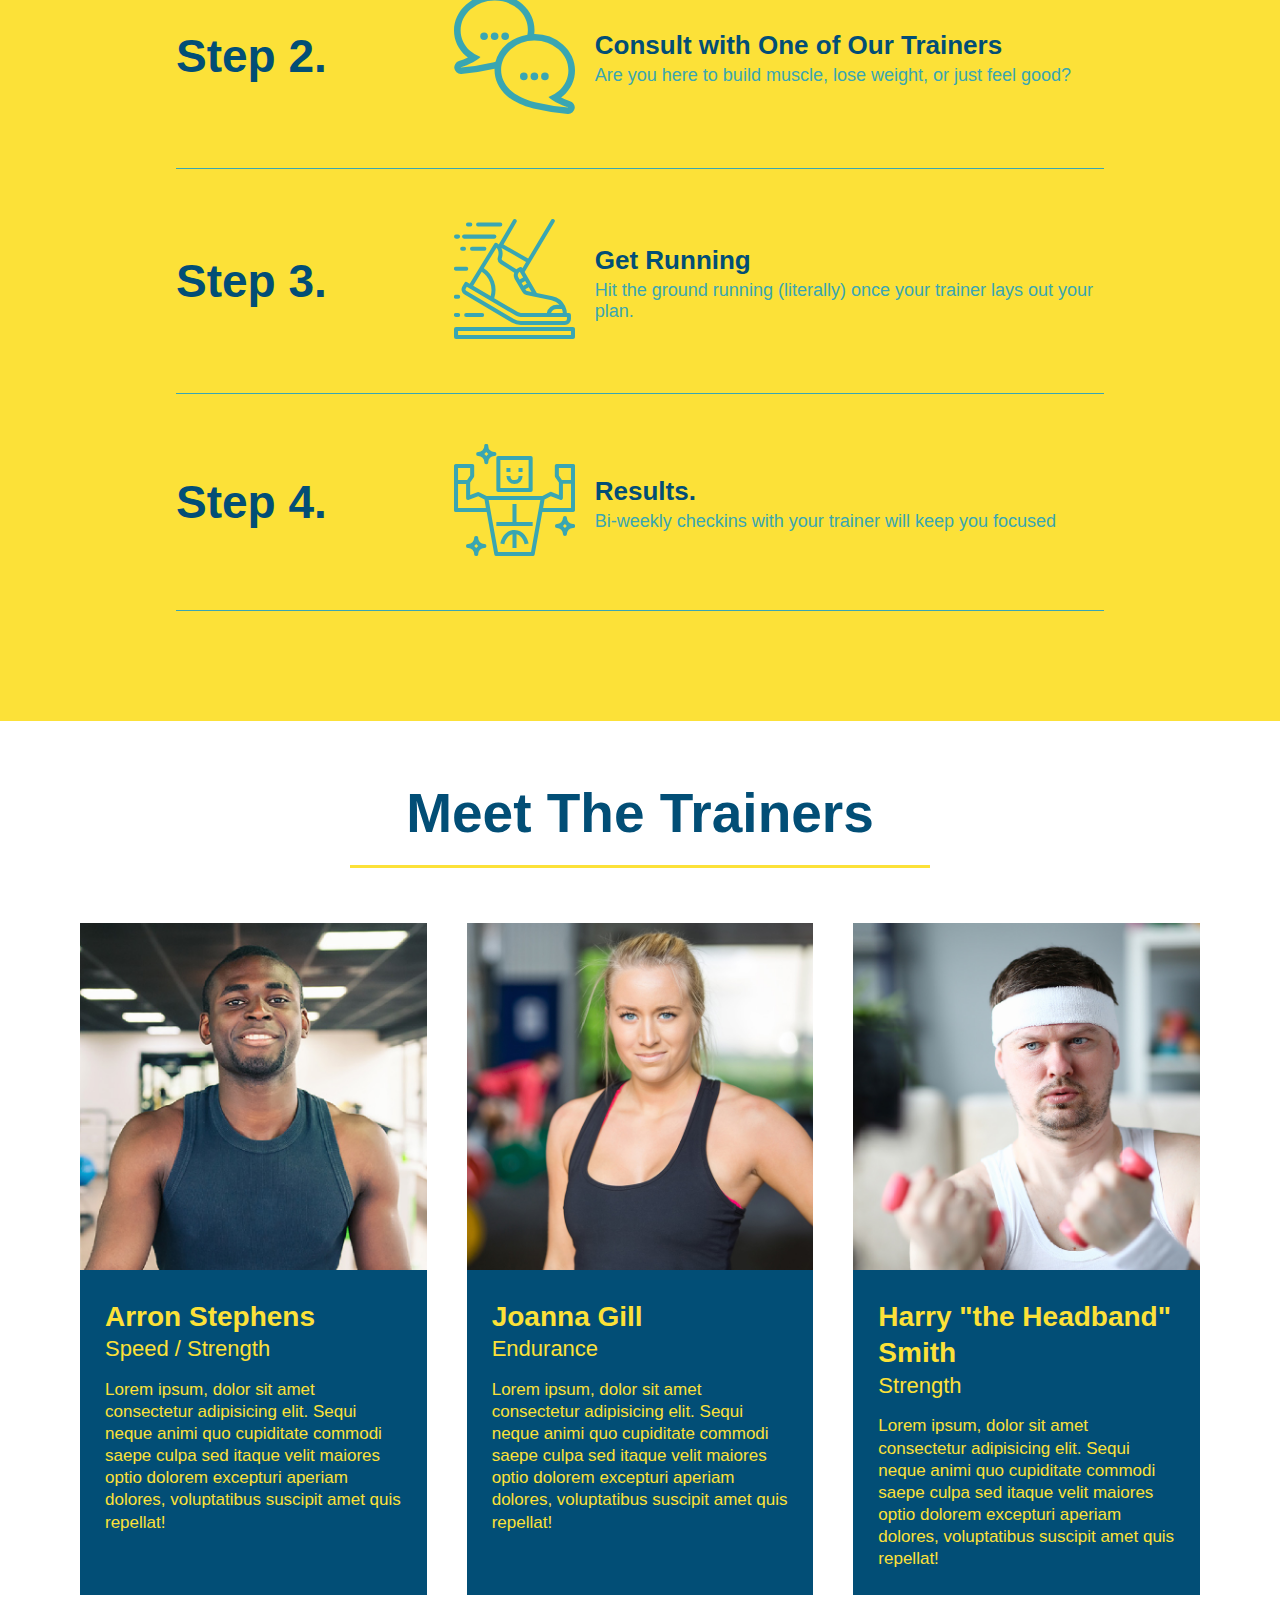
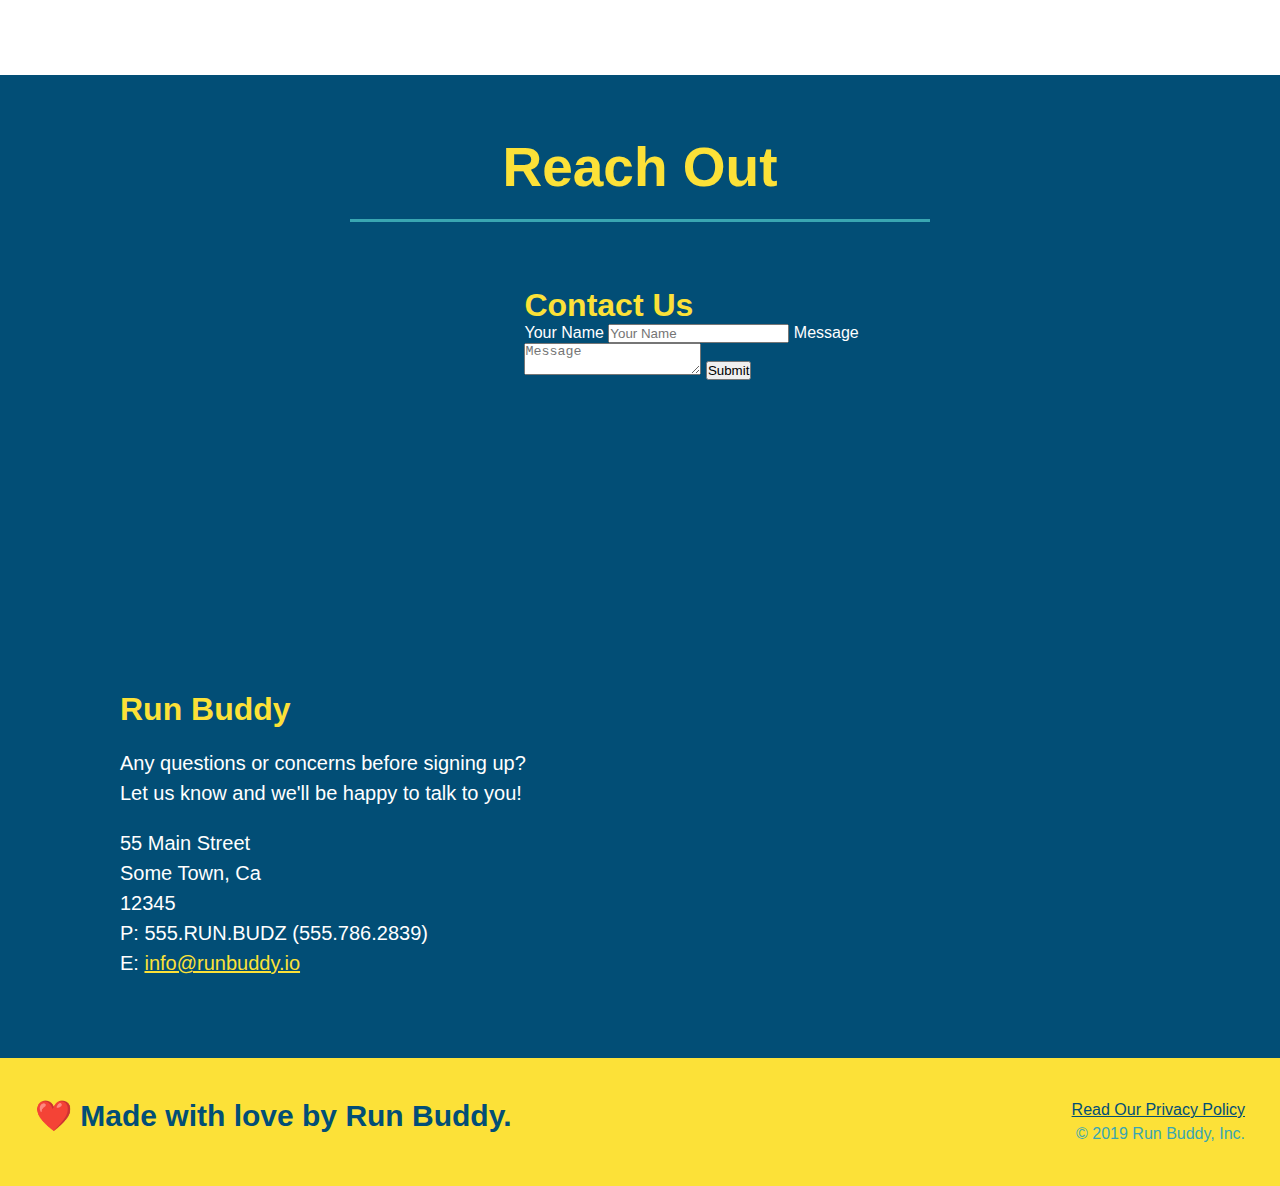
==== commit 1d084752: "add flexbox to the trainers" ====
--- a/index.html
+++ b/index.html
@@ -144,15 +144,17 @@
   </section>
 
   <!-- "meet the trainers" section -->
-  <section id="your-trainers" class="trainers">
+  <section id="your-trainers">
     <h2 class="section-title primary-border">
       Meet The Trainers
     </h2>
+
+  <div class="trainers">
     <article class="trainer">
       <img src="./assets/images/trainer-1.jpg" alt="Arron Stephens in his workout clothes, ready to pump iron" />
-      <div class="trainer-bio text-left">
-        <h3>Arron Stephens</h3>
-        <h4>Speed / Strength</h4>
+      <div class="trainer-bio">
+        <h3 class="trainer-name">Arron Stephens</h3>
+        <h4 class="trainer-role">Speed / Strength</h4>
         <p>
           Lorem ipsum, dolor sit amet consectetur adipisicing elit. Sequi neque animi quo cupiditate commodi saepe culpa sed
           itaque velit maiores optio dolorem excepturi aperiam dolores, voluptatibus suscipit amet quis repellat!
@@ -162,31 +164,30 @@
 
     <!-- second trainer bio -->
     <article class ="trainer">
-      <div class="trainer-bio text-right">
-        <h3>Joanna Gill</h3>
-        <h4>Endurance</h4>
+      <img src="./assets/images/trainer-2.jpg" alt="Joanna Gill colling off after a workout" />
+      <div class="trainer-bio">
+        <h3 class="trainer-name">Joanna Gill</h3>
+        <h4 class="trainer-role">Endurance</h4>
         <p>
           Lorem ipsum, dolor sit amet consectetur adipisicing elit. Sequi neque animi quo cupiditate commodi saepe culpa sed
           itaque velit maiores optio dolorem excepturi aperiam dolores, voluptatibus suscipit amet quis repellat!
         </p>
       </div>
-      <img src="./assets/images/trainer-2.jpg" alt="Joanna Gill colling off after a workout" />
     </article>
 
     <!-- third trainer bio -->
     <article class="trainer">
-      <img src="./assets/images/trainer-3.jpg" 
-        alt="Harry Smith wearing a headband and lifting comically small pink weights" />
-      <div class="trainer-bio text-left">
-        <h3>Harry "the Headband" Smith</h3>
-        <h4>Strength</h4>
+      <img src="./assets/images/trainer-3.jpg" alt="Harry Smith wearing a headband and lifting comically small pink weights" />
+      <div class="trainer-bio">
+        <h3 class="trainer-name">Harry "the Headband" Smith</h3>
+        <h4 class="trainer-role">Strength</h4>
         <p>
           Lorem ipsum, dolor sit amet consectetur adipisicing elit. Sequi neque animi quo cupiditate commodi saepe culpa sed
           itaque velit maiores optio dolorem excepturi aperiam dolores, voluptatibus suscipit amet quis repellat!
         </p>
       </div>
     </article>
-  </section>
+</section>
 
   <!-- "reach out" section -->
   <section id="reach-out" class="contact">
--- a/assets/css/style.css
+++ b/assets/css/style.css
@@ -221,41 +221,41 @@
 }
 
 .trainers {
+  width: 100%;
+  margin: 0 auto;
+  display: flex;
+  flex-wrap: wrap;
+  justify-content: space-around;
 }
 
 .trainer {
-  width: 900px;
-  margin: 0 auto 30px auto;
+  margin: 20px;
   background: #024e76;
   color: #fce138;
-  overflow: auto;
+  flex: 1;
 }
 
 .trainer img {
-  width: 35%;
-  float: left;
+  width: 100%;
 }
 
 .trainer-bio {
-  padding: 35px;
-  float: left;
-  width: 65%;
+  padding: 25px;
+  line-height: 1.3;
 }
 
 .trainer-bio h3 {
-  font-size: 32px;
-  margin-bottom: 8px;
+  font-size: 28px;
 }
 
 .trainer-bio h4 {
   font-weight: lighter;
-  font-size: 26px;
-  margin-bottom: 25px;
+  font-size: 22px;
+  margin-bottom: 15px;
 }
 
 .trainer-bio p {
   font-size: 17px;
-  line-height: 1.3;
 }
 
 .text-left {
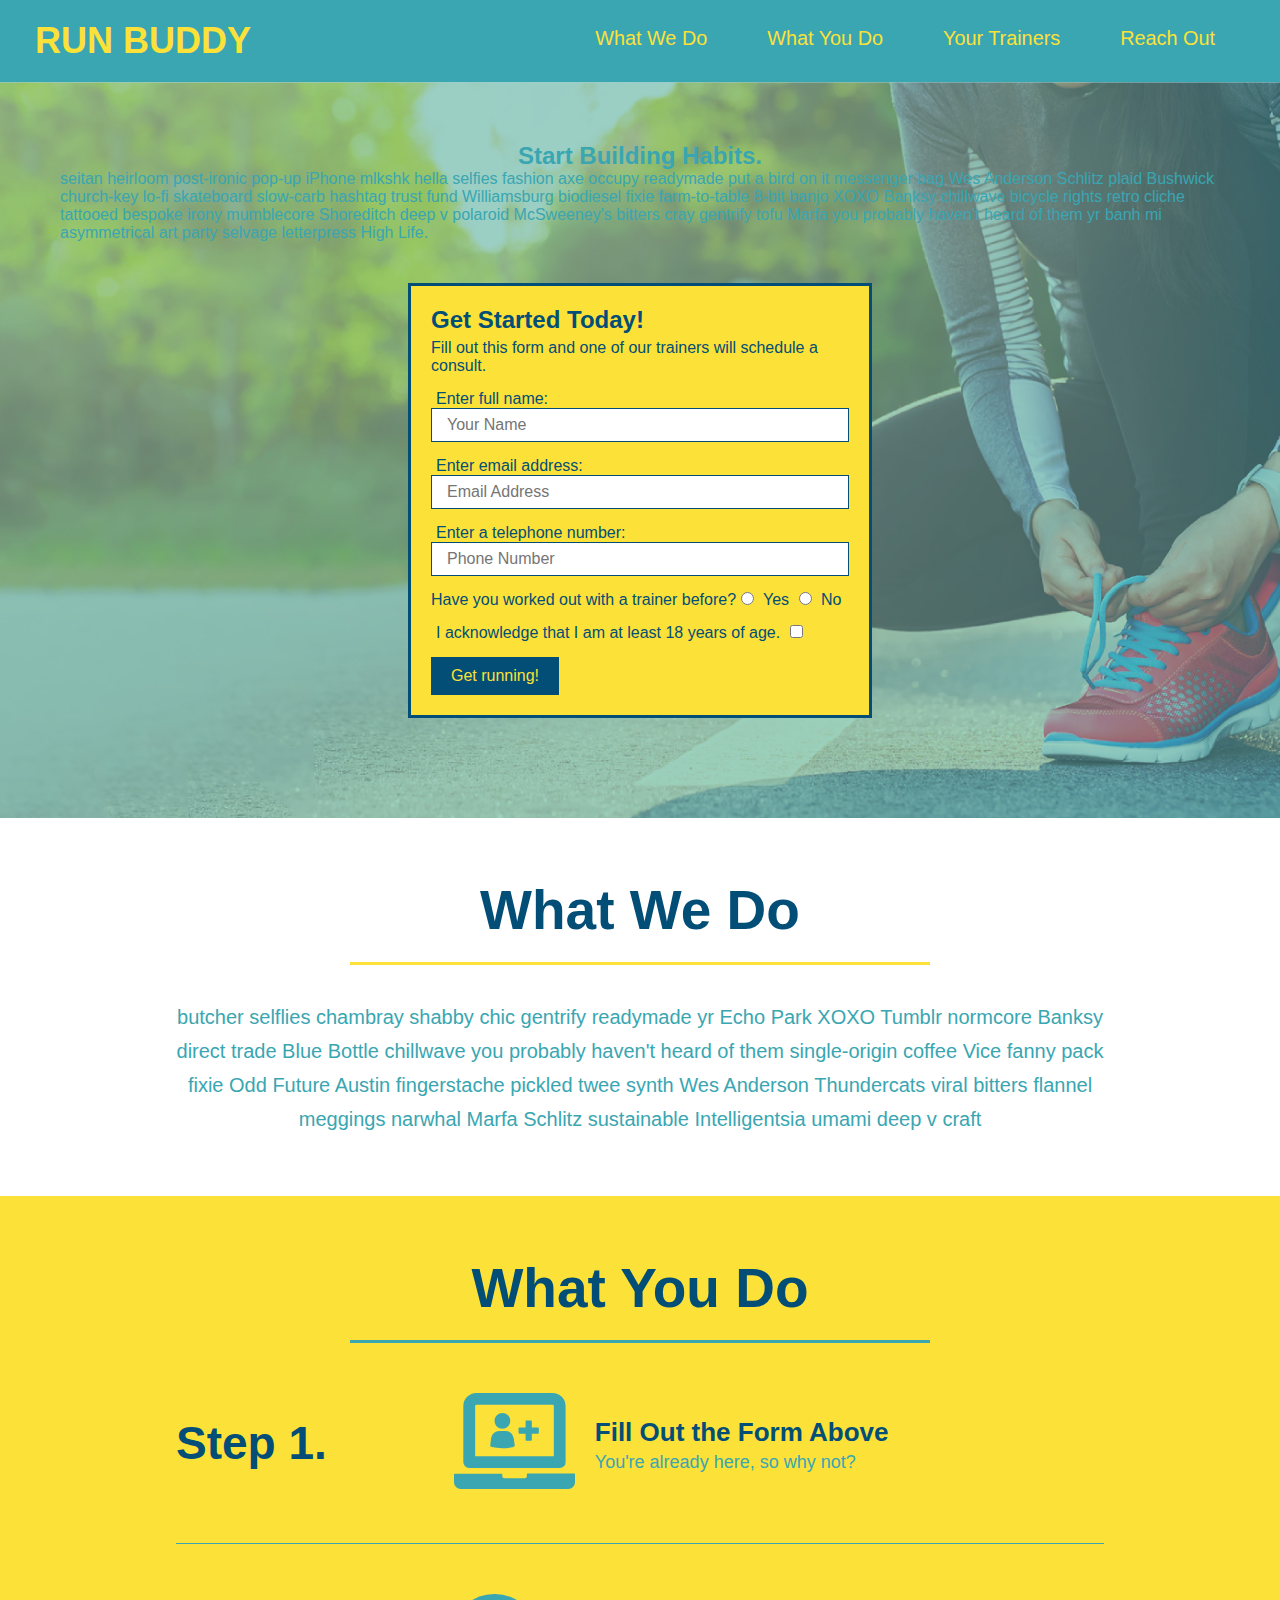
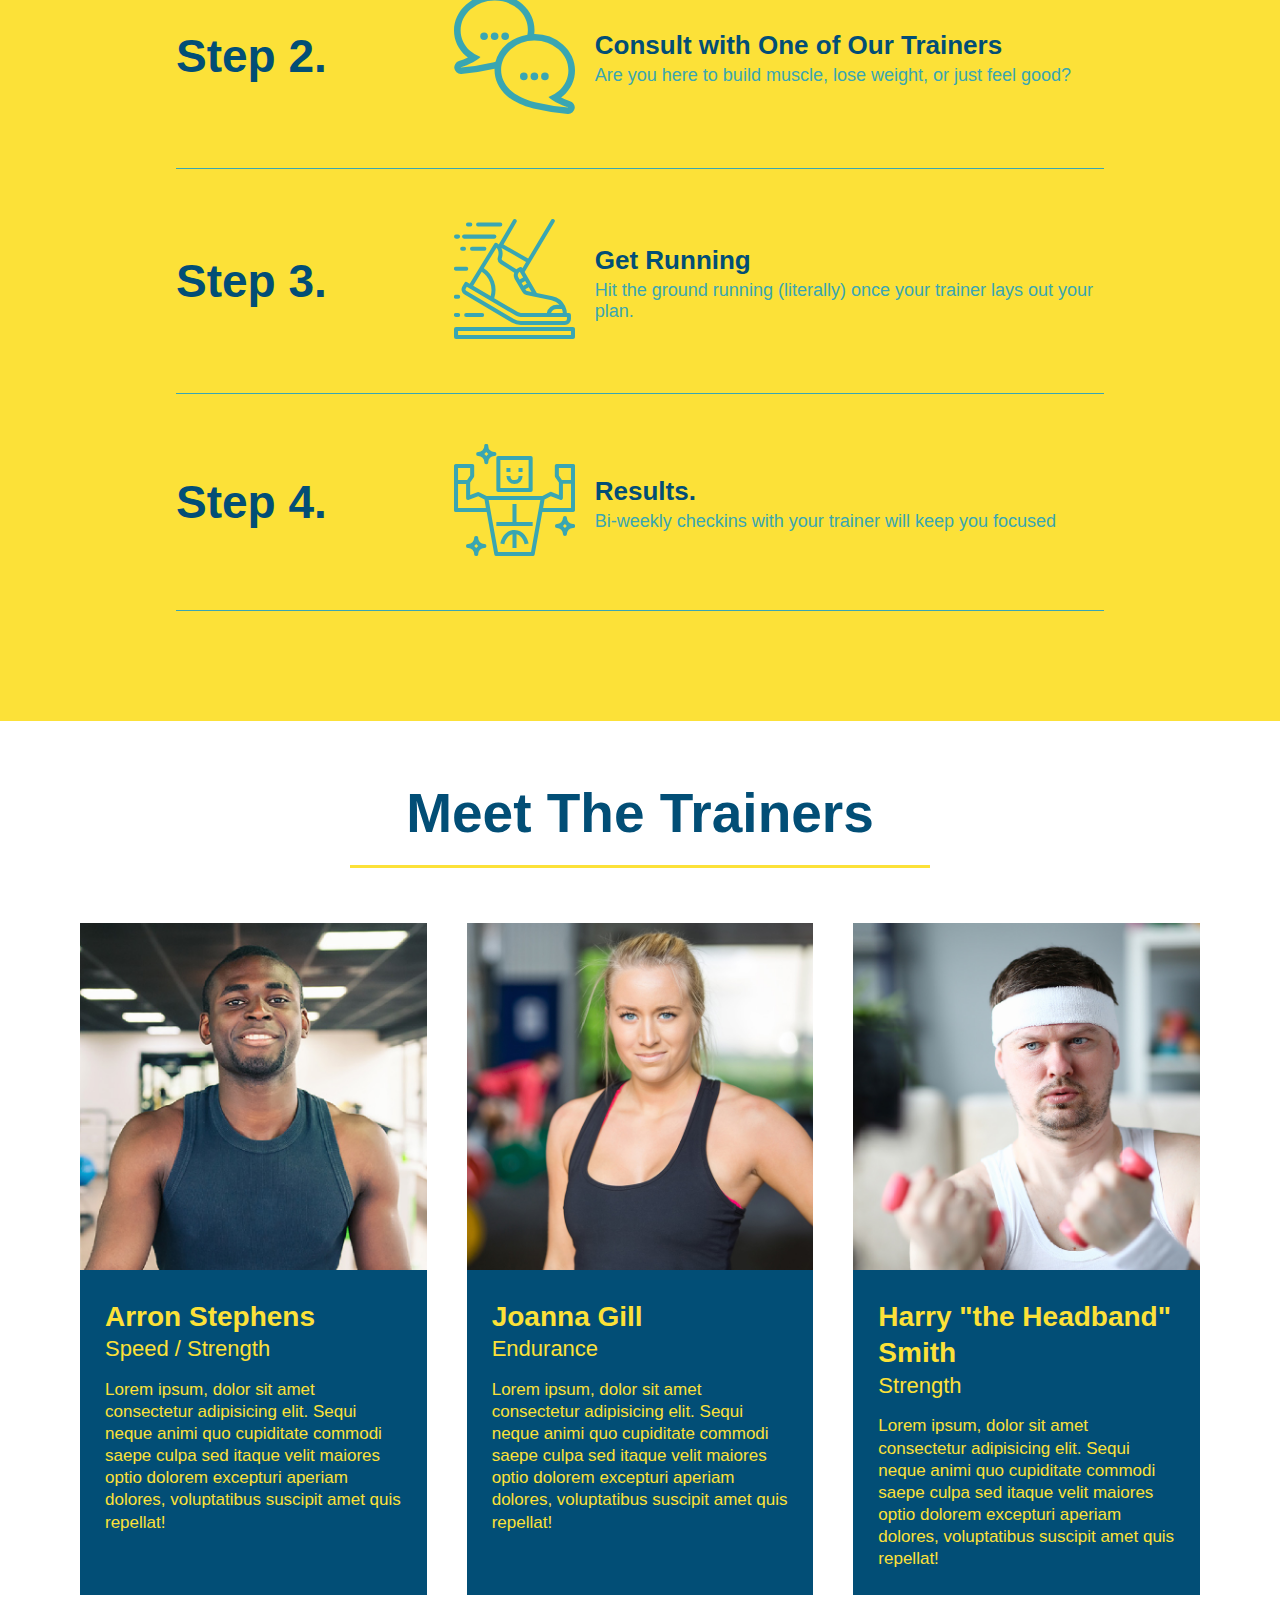
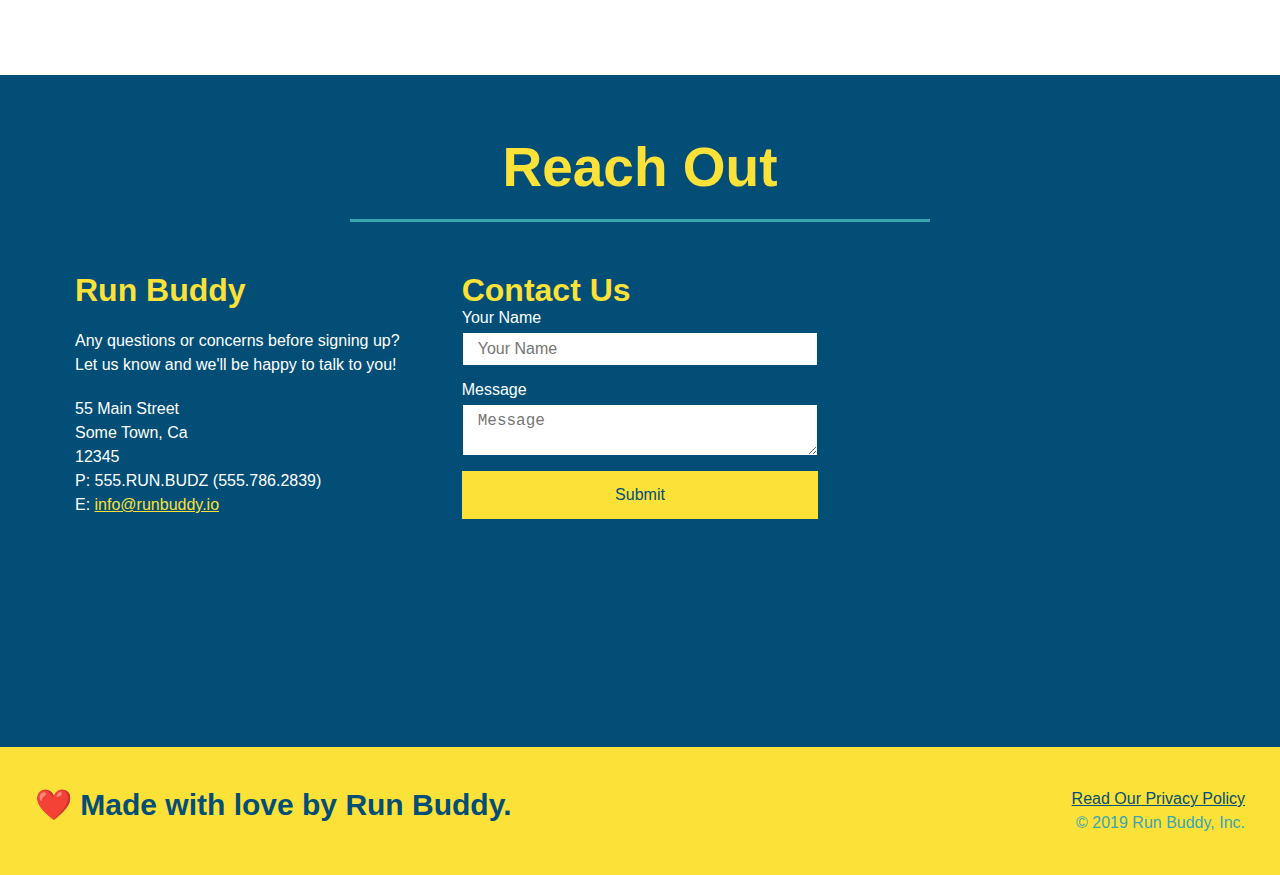
==== commit 066eae9f: "fixed reach out section" ====
--- a/index.html
+++ b/index.html
@@ -196,13 +196,23 @@
     </h2>
 
     <div class="contact-info">
-      <iframe 
-        src="https://www.google.com/maps/embed?pb=!1m18!1m12!1m3!1d26627.019479976774!2d-112.09665339452135!3d33.46552286923988!2m3!1f0!2f0!3f0!3m2!1i1024!2i768!4f13.1!3m3!1m2!1s0x872b12476b2a90b7%3A0x93bff484676bf7a6!2s317%20W%20McDowell%20Rd%2C%20Phoenix%2C%20AZ%2085003!5e0!3m2!1sen!2sus!4v1615606701972!5m2!1sen!2sus"
-        frameborder="0"
-        style="border:0"
-        allowfullscreen
-      >
-      </iframe>
+      <div>
+        <h3>Run Buddy</h3>
+        <p>
+          Any questions or concerns before signing up?
+          <br />
+          Let us know and we'll be happy to talk to you!
+        </p>
+
+        <address>
+          55 Main Street <br />
+          Some Town, Ca <br />
+          12345<br />
+          P: 555.RUN.BUDZ (555.786.2839)<br />
+          E: <a href="mailto:info@runbuddy.io">info@runbuddy.io</a>
+        </address>
+
+      </div>
 
       <div class="contact-form">
         <h3>Contact Us</h3>
@@ -217,21 +227,10 @@
         </form>
       </div> 
 
-      <div>
-        <h3>Run Buddy</h3>
-        <p>
-          Any questions or concerns before signing up?
-          <br />
-          Let us know and we'll be happy to talk to you!
-        </p>
-        <address>
-          55 Main Street <br />
-          Some Town, Ca <br />
-          12345<br />
-          P: 555.RUN.BUDZ (555.786.2839)<br />
-          E: <a href="mailto:info@runbuddy.io">info@runbuddy.io</a>
-        </address>
-      </div>
+      <iframe 
+        src="https://www.google.com/maps/embed?pb=!1m18!1m12!1m3!1d26627.019479976774!2d-112.09665339452135!3d33.46552286923988!2m3!1f0!2f0!3f0!3m2!1i1024!2i768!4f13.1!3m3!1m2!1s0x872b12476b2a90b7%3A0x93bff484676bf7a6!2s317%20W%20McDowell%20Rd%2C%20Phoenix%2C%20AZ%2085003!5e0!3m2!1sen!2sus!4v1615606701972!5m2!1sen!2sus"
+        frameborder="0" style="border:0" allowfullscreen></iframe>
+
     </div>
   </section>
 
--- a/assets/css/style.css
+++ b/assets/css/style.css
@@ -279,17 +279,22 @@
   color: #fce138;
 }
 
+.contact-info {
+  display: flex;
+  justify-content: space-between;
+  flex-wrap: wrap;
+}
+
+.contact-info > * {
+  flex: 1;
+  margin: 15px;
+}
+
 .contact-info iframe {
-  width: 400px;
   height: 400px;
 }
 
 .contact-info div {
-  width: 410px;
-  display: inline-block;
-  vertical-align: top;
-  text-align: left;
-  margin: 30px 0 0 60px;
   color: white;
 }
 
@@ -301,7 +306,7 @@
 .contact-info p, .contact-info address {
   margin: 20px 0;
   line-height: 1.5;
-  font-size: 20px;
+  font-size: 16px;
   font-style: normal;
 }
 
@@ -309,4 +314,25 @@
   color: #fce138;
 }
 
+.contact-form input, .contact-form textarea {
+  border: 1px solid #024e76;
+  display: block;
+  padding: 7px 15px;
+  font-size: 16px;
+  color: #024e76;
+  width: 100%;
+  margin-bottom: 15px;
+  margin-top: 5px;
+}
+
+.contact-form button {
+  width: 100%;
+  border: none;
+  background: #fce138;
+  color: #024e76;
+  text-align: center;
+  padding: 15px 0;
+  font-size: 16px;
+}
+
 /* REACH OUT STYLES END */
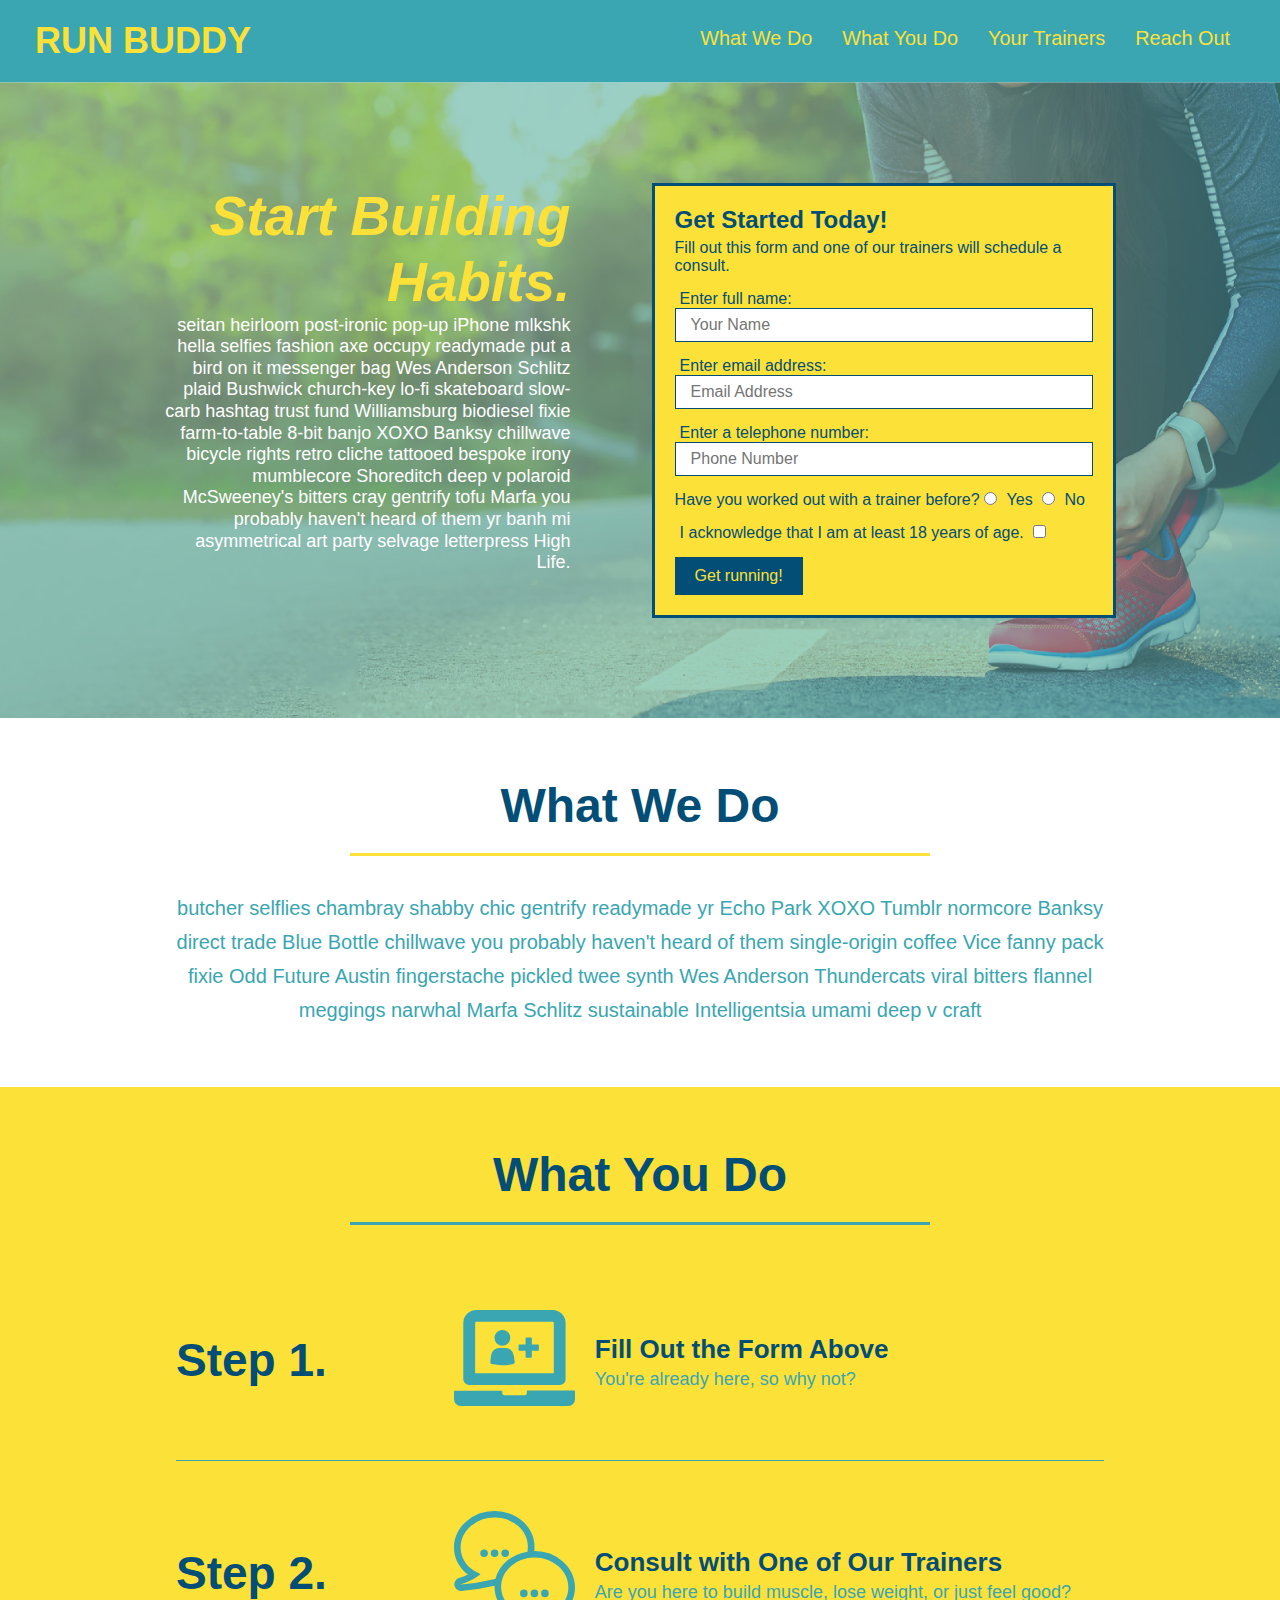
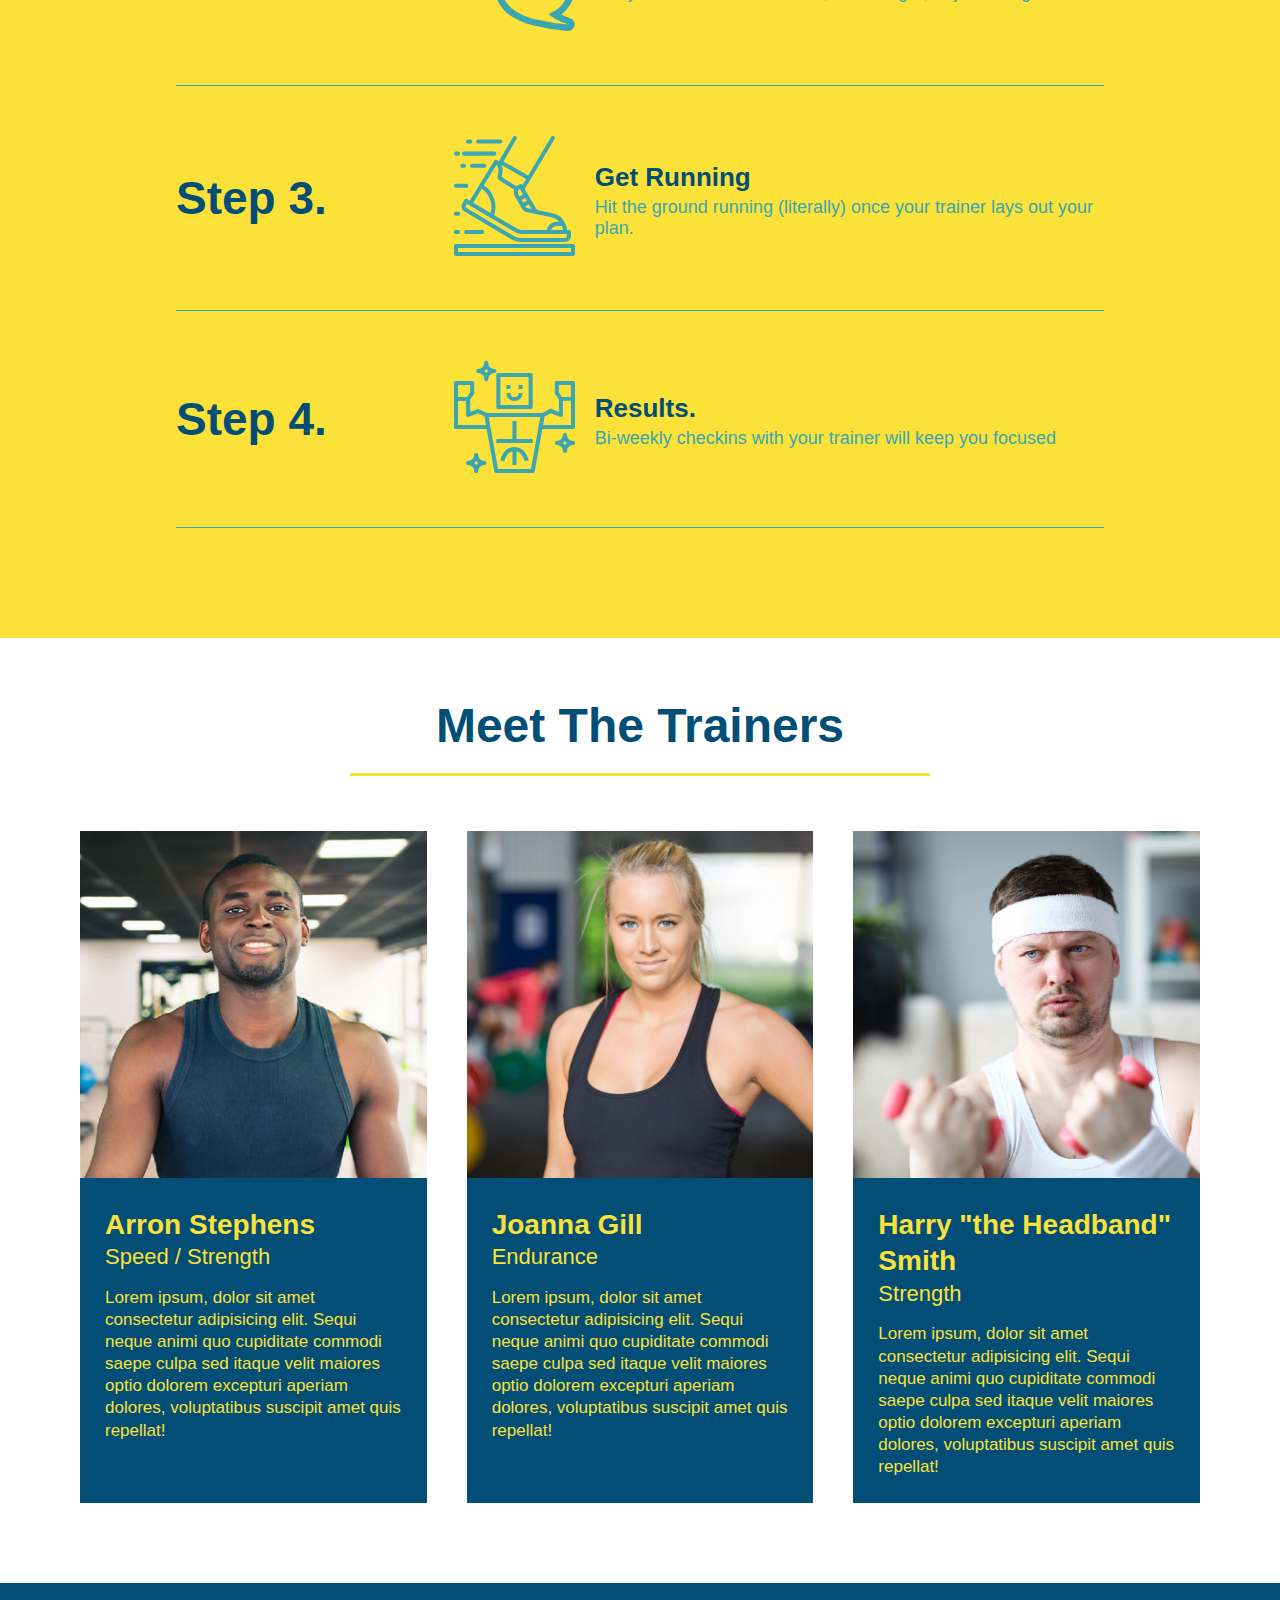
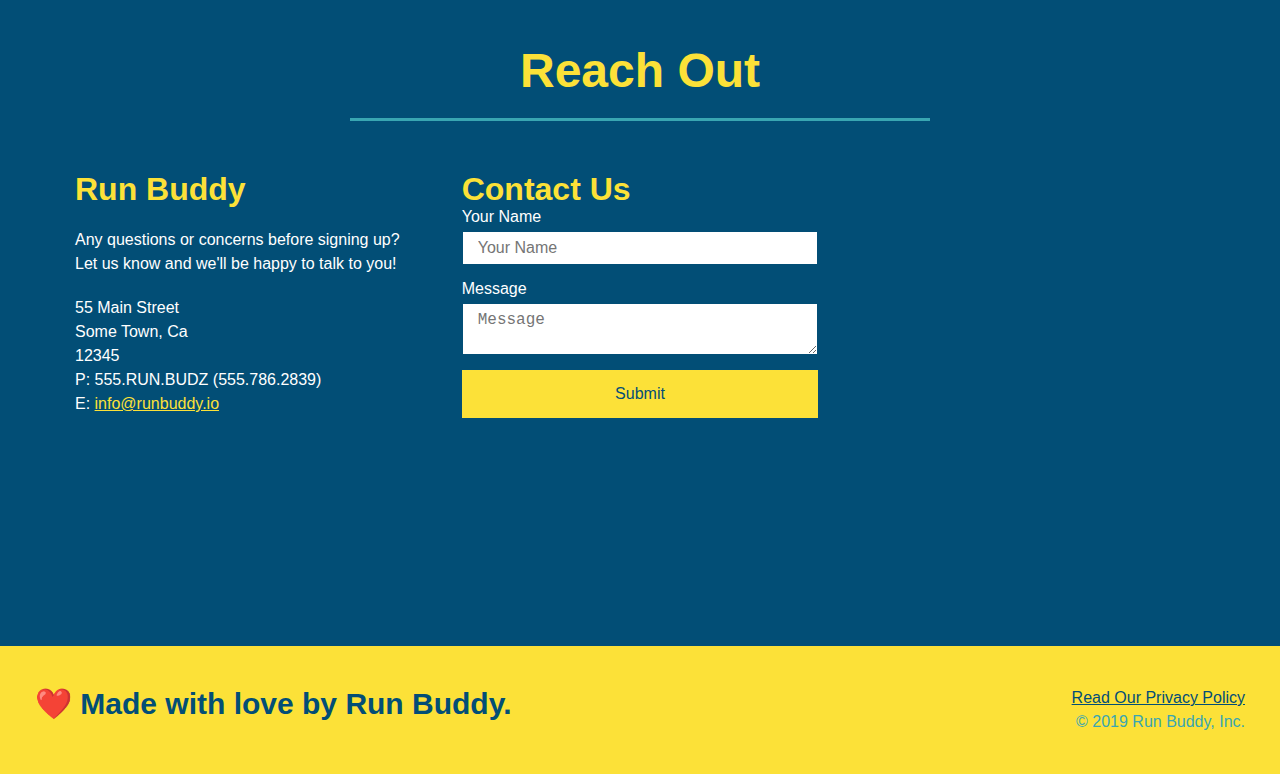
==== commit 2905bd0e: "add media query templates" ====
--- a/index.html
+++ b/index.html
@@ -3,6 +3,7 @@
 
 <head>
   <meta charset="UTF-8" />
+  <meta name="viewport" content="width=device-width, initial-scale=1.0" />
   <title>Run Buddy</title>
   <link rel="stylesheet" href="./assets/css/style.css" />
 </head>
@@ -38,10 +39,13 @@
 
   <!-- hero/jumbotron -->
   <section class="hero">
+    <div class="hero-cta">
     <h2>Start Building Habits.</h2>
     <p>
       seitan heirloom post-ironic pop-up iPhone mlkshk hella selfies fashion axe occupy readymade put a bird on it messenger bag Wes Anderson Schlitz plaid Bushwick church-key lo-fi skateboard slow-carb hashtag trust fund Williamsburg biodiesel fixie farm-to-table 8-bit banjo XOXO Banksy chillwave bicycle rights retro cliche tattooed bespoke irony mumblecore Shoreditch deep v polaroid McSweeney's bitters cray gentrify tofu Marfa you probably haven't heard of them yr banh mi asymmetrical art party selvage letterpress High Life.
     </p>
+  </div>
+
     <div class="hero-form">
       <h3>Get Started Today!</h3>
       <p>Fill out this form and one of our trainers will schedule a consult.</p>
@@ -71,23 +75,30 @@
       </form>
     </div>
   </section>
+  <!-- end header -->
 
   <!-- "what we do" section -->
   <section id="what-we-do" class="intro">
-  <div class="flex-row">
-    <h2 class="section-title primary-border">What We Do
-    </h2>
-  </div>
-  <div class="flex-row">
-    <p>
-      butcher selflies chambray shabby chic gentrify readymade yr Echo Park XOXO Tumblr normcore Banksy direct trade Blue Bottle chillwave you probably haven't heard of them single-origin coffee Vice fanny pack fixie Odd Future Austin fingerstache pickled twee synth Wes Anderson Thundercats viral bitters flannel meggings narwhal Marfa Schlitz sustainable Intelligentsia umami deep v craft
-    </p>
-  </div>
-  </section>
+    <div class="flex-row">
+      <h2 class="section-title primary-border">
+        What We Do
+      </h2>
+    </div>
+    <div class="flex-row">
+      <p>
+        butcher selflies chambray shabby chic gentrify readymade yr Echo Park XOXO Tumblr normcore Banksy direct trade Blue Bottle chillwave you probably haven't heard of them single-origin coffee Vice fanny pack fixie Odd Future Austin fingerstache pickled twee synth Wes Anderson Thundercats viral bitters flannel meggings narwhal Marfa Schlitz sustainable Intelligentsia umami deep v craft
+      </p>
+    </div>
+  </section>
+  <!-- end "what we do" -->
 
   <!-- "what you do" section -->
   <section id="what-you-do" class="steps">
-    <h2 class="section-title secondary-border">What You Do</h2>
+    <div class="flex-row">
+      <h2 class="section-title secondary-border">
+        What You Do
+      </h2>
+    </div>
 
     <div class="step">
       <h3>Step 1.</h3>
@@ -142,58 +153,64 @@
       </div>
     </div>
   </section>
+  <!-- "what you do" end -->
 
   <!-- "meet the trainers" section -->
   <section id="your-trainers">
-    <h2 class="section-title primary-border">
-      Meet The Trainers
-    </h2>
-
-  <div class="trainers">
-    <article class="trainer">
-      <img src="./assets/images/trainer-1.jpg" alt="Arron Stephens in his workout clothes, ready to pump iron" />
-      <div class="trainer-bio">
-        <h3 class="trainer-name">Arron Stephens</h3>
-        <h4 class="trainer-role">Speed / Strength</h4>
-        <p>
+    <div class="flex-row">
+      <h2 class="section-title primary-border">
+        Meet The Trainers
+      </h2>
+    </div>
+
+    <div class="trainers">
+      <article class="trainer">
+       <img src="./assets/images/trainer-1.jpg" alt="Arron Stephens in his workout clothes, ready to pump iron" />
+        <div class="trainer-bio">
+          <h3 class="trainer-name">Arron Stephens</h3>
+          <h4 class="trainer-role">Speed / Strength</h4>
+          <p>
           Lorem ipsum, dolor sit amet consectetur adipisicing elit. Sequi neque animi quo cupiditate commodi saepe culpa sed
           itaque velit maiores optio dolorem excepturi aperiam dolores, voluptatibus suscipit amet quis repellat!
-        </p>
-      </div>
-    </article>
-
-    <!-- second trainer bio -->
-    <article class ="trainer">
-      <img src="./assets/images/trainer-2.jpg" alt="Joanna Gill colling off after a workout" />
-      <div class="trainer-bio">
-        <h3 class="trainer-name">Joanna Gill</h3>
-        <h4 class="trainer-role">Endurance</h4>
-        <p>
-          Lorem ipsum, dolor sit amet consectetur adipisicing elit. Sequi neque animi quo cupiditate commodi saepe culpa sed
-          itaque velit maiores optio dolorem excepturi aperiam dolores, voluptatibus suscipit amet quis repellat!
-        </p>
-      </div>
-    </article>
-
-    <!-- third trainer bio -->
-    <article class="trainer">
-      <img src="./assets/images/trainer-3.jpg" alt="Harry Smith wearing a headband and lifting comically small pink weights" />
-      <div class="trainer-bio">
-        <h3 class="trainer-name">Harry "the Headband" Smith</h3>
-        <h4 class="trainer-role">Strength</h4>
-        <p>
-          Lorem ipsum, dolor sit amet consectetur adipisicing elit. Sequi neque animi quo cupiditate commodi saepe culpa sed
-          itaque velit maiores optio dolorem excepturi aperiam dolores, voluptatibus suscipit amet quis repellat!
-        </p>
-      </div>
-    </article>
-</section>
+          </p>
+        </div>
+      </article>
+
+      <!-- second trainer bio -->
+      <article class ="trainer">
+        <img src="./assets/images/trainer-2.jpg" alt="Joanna Gill colling off after a workout" />
+        <div class="trainer-bio">
+          <h3 class="trainer-name">Joanna Gill</h3>
+          <h4 class="trainer-role">Endurance</h4>
+          <p>
+            Lorem ipsum, dolor sit amet consectetur adipisicing elit. Sequi neque animi quo cupiditate commodi saepe culpa sed
+            itaque velit maiores optio dolorem excepturi aperiam dolores, voluptatibus suscipit amet quis repellat!
+          </p>
+        </div>
+      </article>
+
+      <!-- third trainer bio -->
+      <article class="trainer">
+        <img src="./assets/images/trainer-3.jpg" alt="Harry Smith wearing a headband and lifting comically small pink weights" />
+        <div class="trainer-bio">
+          <h3 class="trainer-name">Harry "the Headband" Smith</h3>
+          <h4 class="trainer-role">Strength</h4>
+          <p>
+            Lorem ipsum, dolor sit amet consectetur adipisicing elit. Sequi neque animi quo cupiditate commodi saepe culpa sed
+            itaque velit maiores optio dolorem excepturi aperiam dolores, voluptatibus suscipit amet quis repellat!
+          </p>
+        </div>
+      </article>
+  </section>
+  <!-- "meet the trainers" end -->
 
   <!-- "reach out" section -->
   <section id="reach-out" class="contact">
-    <h2 class="section-title secondary-border">
-      Reach Out
-    </h2>
+    <div class="flex-row">
+      <h2 class="section-title secondary-border">
+        Reach Out
+      </h2>
+    </div>
 
     <div class="contact-info">
       <div>
@@ -229,10 +246,11 @@
 
       <iframe 
         src="https://www.google.com/maps/embed?pb=!1m18!1m12!1m3!1d26627.019479976774!2d-112.09665339452135!3d33.46552286923988!2m3!1f0!2f0!3f0!3m2!1i1024!2i768!4f13.1!3m3!1m2!1s0x872b12476b2a90b7%3A0x93bff484676bf7a6!2s317%20W%20McDowell%20Rd%2C%20Phoenix%2C%20AZ%2085003!5e0!3m2!1sen!2sus!4v1615606701972!5m2!1sen!2sus"
-        frameborder="0" style="border:0" allowfullscreen></iframe>
-
-    </div>
-  </section>
+        frameborder="0" style="border:0" allowfullscreen>
+      </iframe>
+    </div>
+  </section>
+  <!-- "reach out" end -->
 
   <!-- footer -->
   <footer>
@@ -242,6 +260,7 @@
       &copy; 2019 Run Buddy, Inc.
     </div>
   </footer>
+  <!-- footer end -->
 </body>
 
 </html>--- a/assets/css/style.css
+++ b/assets/css/style.css
@@ -5,12 +5,12 @@
 }
 
 body {
-  /* more on this crazy alphanumerical value in a minute! */
   color: #39a6b2;
   font-family: Helvetica, Arial, sans-serif;
 }
 
-/* apply styles to <header> */
+/* HEADER / NAV BAR STYLES START */
+
 header {
   padding: 20px 35px;
   background-color: #39a6b2;
@@ -25,6 +25,7 @@
   color: #fce138;
   margin: 0;
 }
+
 header a {
   text-decoration: none;
   color: #fce138
@@ -43,11 +44,16 @@
 }
 
 header nav ul li a {
-  margin: 0 30px;
+  padding: 10px 15px;
   font-weight: lighter;
   font-size: 1.55vw;
 }
 
+/* HEADER / NAVBAR STYLES END */
+
+
+
+/* FOOTER STYLES START */
 footer {
   background: #fce138;
   width: 100%;
@@ -71,12 +77,16 @@
 footer a {
   color: #024e76;
 }
-
+/* END FOOTER STYLES */
+
+
+/* STYLE ALL SECTION TAGS */
 section {
   padding: 60px;
 }
 
-/* Hero Style Start */
+
+/* HERO STYLES START */
 .hero {
   background-image: url("../images/hero-bg.jpg");
   background-size: cover;
@@ -84,8 +94,23 @@
   display: flex;
   justify-content: center;
   flex-wrap: wrap;
-}
-/* Hero Style End */
+  align-items: flex-start;
+}
+
+.hero-cta {
+  width: 35%;
+  text-align: right;
+  margin: 3.5%;
+  color: #fff;
+  font-size: 18px;
+  line-height: 1.2;
+}
+
+.hero-cta h2 {
+  font-style: italic;
+  font-size: 55px;
+  color: #fce138;
+}
 
 .hero-form {
   border: 3px solid #024e76;
@@ -100,23 +125,9 @@
   font-size: 24px;
   margin: 0;
 }
+
 .hero-form p {
   margin: 5px 0 15px 0;
-}
-
-.hero-cta {
-  width: 35%;
-  text-align: right;
-  margin: 3.5%;
-  color: #fff;
-  font-size: 18px;
-  line-height: 1.3;
-}
-
-.hero-cta h2 {
-  font-style: italic;
-  font-size: 55px;
-  color: #fce138;
 }
 
 .form-input {
@@ -140,7 +151,30 @@
   padding: 10px 20px;
   font-size: 16px;
 }
-
+/* HERO STYLES END */
+
+/* SECTION TITLE STYLES START */
+.section-title {
+  font-size: 48px;
+  color: #024e76;
+  border-bottom: 3px solid;
+  padding-bottom: 20px;
+  text-align: center;
+  margin: 0 auto 35px auto;
+  width: 50%;
+}
+
+.primary-border {
+  border-color: #fce138;
+}
+
+.secondary-border {
+  border-color: #39a6b2;
+}
+/* SECTION TITLE STYLES END */
+
+
+/* WHAT WE DO STYLES */
 .intro p {
   line-height: 1.7;
   color: #39a6b2;
@@ -149,46 +183,12 @@
   margin: 0 auto;
   text-align: center;
 }
-
+/* WHAT WE DO STYLES END */
+
+
+/* WHAT YOU DO STYLES START */
 .steps {
   background: #fce138;
-}
-
-.step h3 {
-  color: #024e76;
-  font-size: 46px;
-  flex: 1 30%;
-}
-
-.step-text {
-  flex: 12;
-}
-
-.step-text h4 {
-  font-size: 26px;
-  line-height: 1.5;
-  color: #024e76;
-}
-
-.step-text p {
-  color: #39a6b2;
-  font-size: 18px;
-}
-
-.step-info {
-  flex: 2 70%;
-  display: flex;
-  flex-wrap: wrap;
-  align-items: center;
-}
-
-.step-img {
-  flex: 1 12%;
-  margin-right: 20px;
-}
-
-.step-img img {
-  max-width: 100%;
 }
 
 .step {
@@ -202,24 +202,46 @@
   justify-content: space-between;
 }
 
-.section-title {
-  font-size: 55px;
-  color: #024e76;
-  border-bottom: 3px solid;
-  padding-bottom: 20px;
-  text-align: center;
-  margin: 0 auto 35px auto;
-  width: 50%;
-}
-
-.primary-border {
-  border-color: #fce138;
-}
-
-.secondary-border {
-  border-color: #39a6b2;
-}
-
+.step h3 {
+  color: #024e76;
+  font-size: 46px;
+  flex: 1 30%;
+}
+
+.step-info {
+  flex: 2 70%;
+  display: flex;
+  flex-wrap: wrap;
+  align-items: center;
+}
+
+.step-img {
+  flex: 1 12%;
+  margin-right: 20px;
+}
+
+.step-img img {
+  max-width: 100%;
+}
+
+.step-text {
+  flex: 12;
+}
+
+.step-text p {
+  color: #39a6b2;
+  font-size: 18px;
+}
+
+.step-text h4 {
+  font-size: 26px;
+  line-height: 1.5;
+  color: #024e76;
+}
+
+/* WHAT YOU DO STYLES END */
+
+/* MEET THE TRAINERS START */
 .trainers {
   width: 100%;
   margin: 0 auto;
@@ -257,18 +279,8 @@
 .trainer-bio p {
   font-size: 17px;
 }
-
-.text-left {
-  text-align: left;
-}
-
-.text-right {
-  text-align: right;
-}
-
-.flex-row {
-  display: flex;
-}
+/* TRAINER STYLES END */
+
 
 /* REACH OUT STYLES START */
 .contact {
@@ -308,10 +320,6 @@
   line-height: 1.5;
   font-size: 16px;
   font-style: normal;
-}
-
-.contact-info a {
-  color: #fce138;
 }
 
 .contact-form input, .contact-form textarea {
@@ -335,4 +343,37 @@
   font-size: 16px;
 }
 
+.contact-info a {
+  color: #fce138;
+}
+
+
 /* REACH OUT STYLES END */
+
+/* UTILITIES */
+.text-left {
+  text-align: left;
+}
+
+.text-right {
+  text-align: right;
+}
+
+.flex-row {
+  display: flex;
+}
+
+/* MEDIA QUERY FOR SMALLER DESKTOP SCREENS AND SMALLER */
+@media screen and (max-width: 980px) {
+ 
+}
+
+/* MEDIA QUERY FOR TABLETS AND SMALLER */
+@media screen and (max-width: 768px) {
+  
+}
+
+/* MEDIA QUERY FOR MOBILE PHONES AND SMALLER */
+@media screen and (max-width: 575px) {
+ 
+}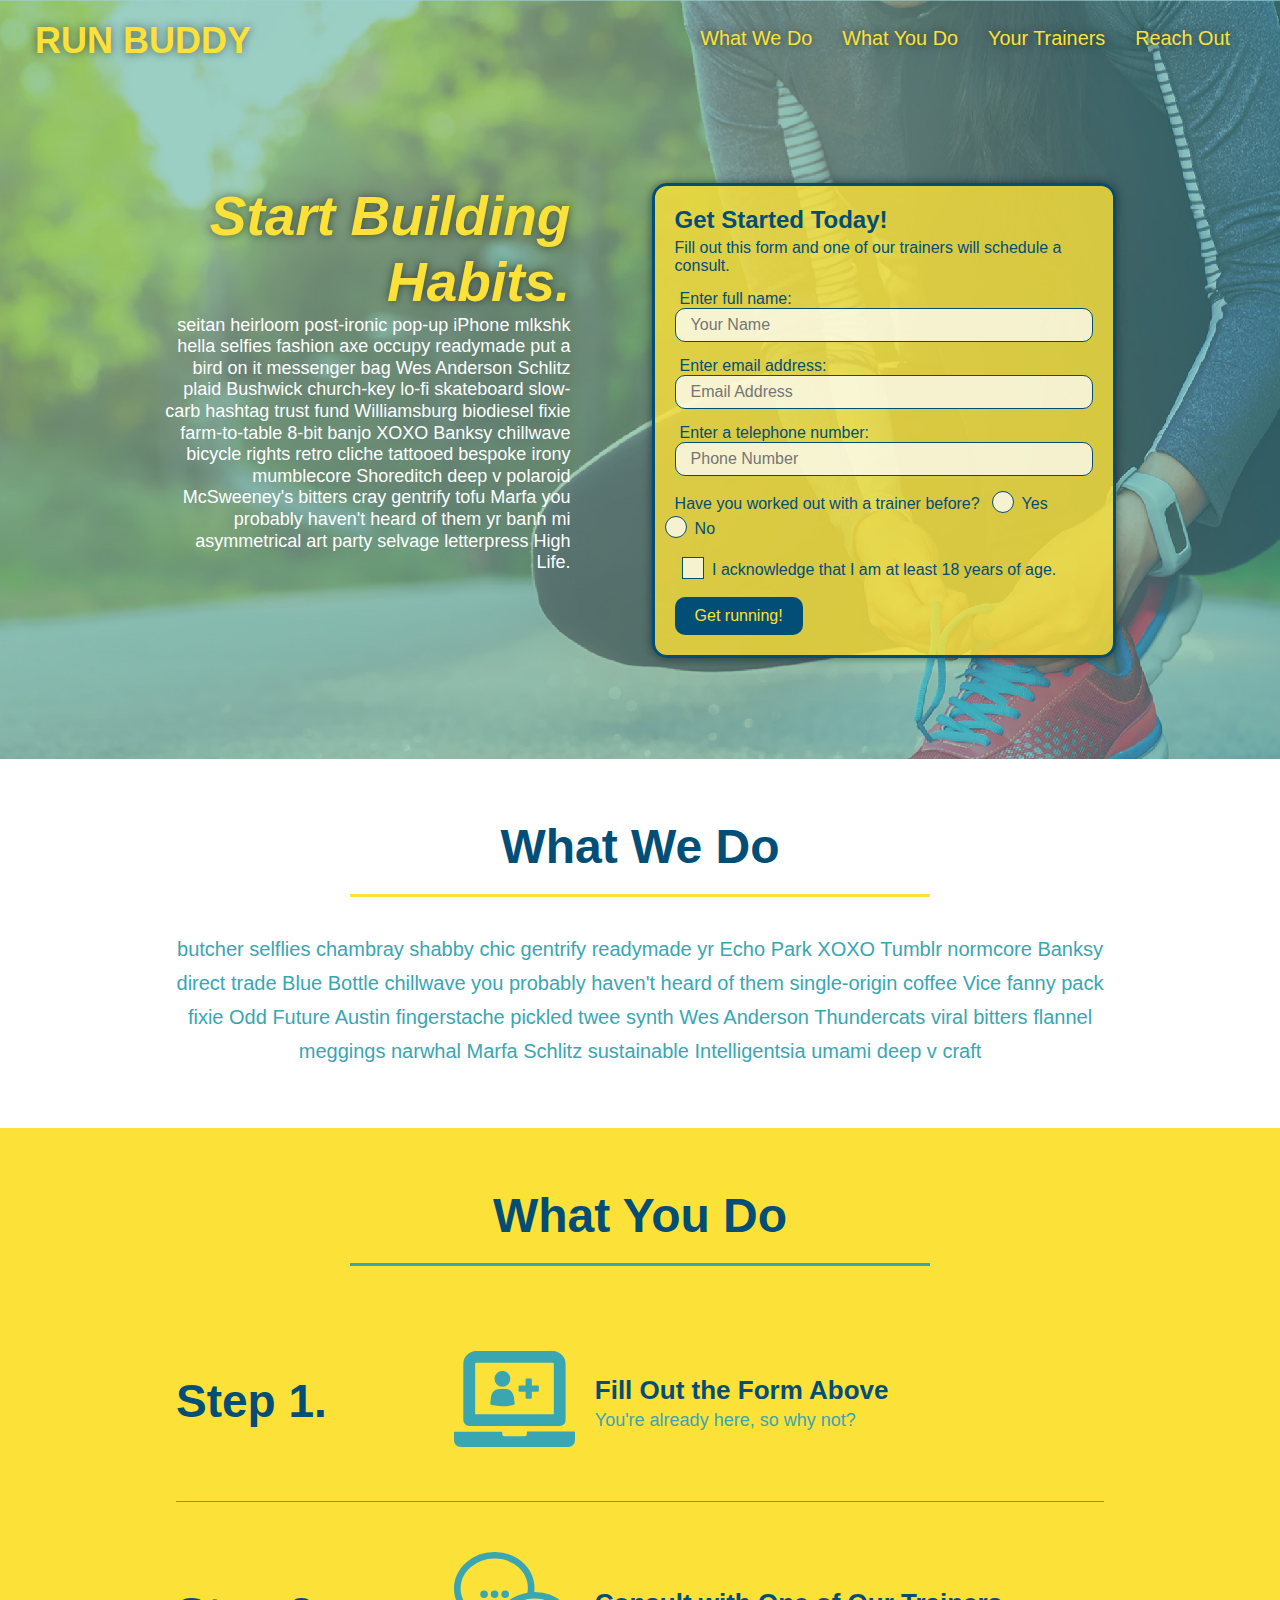
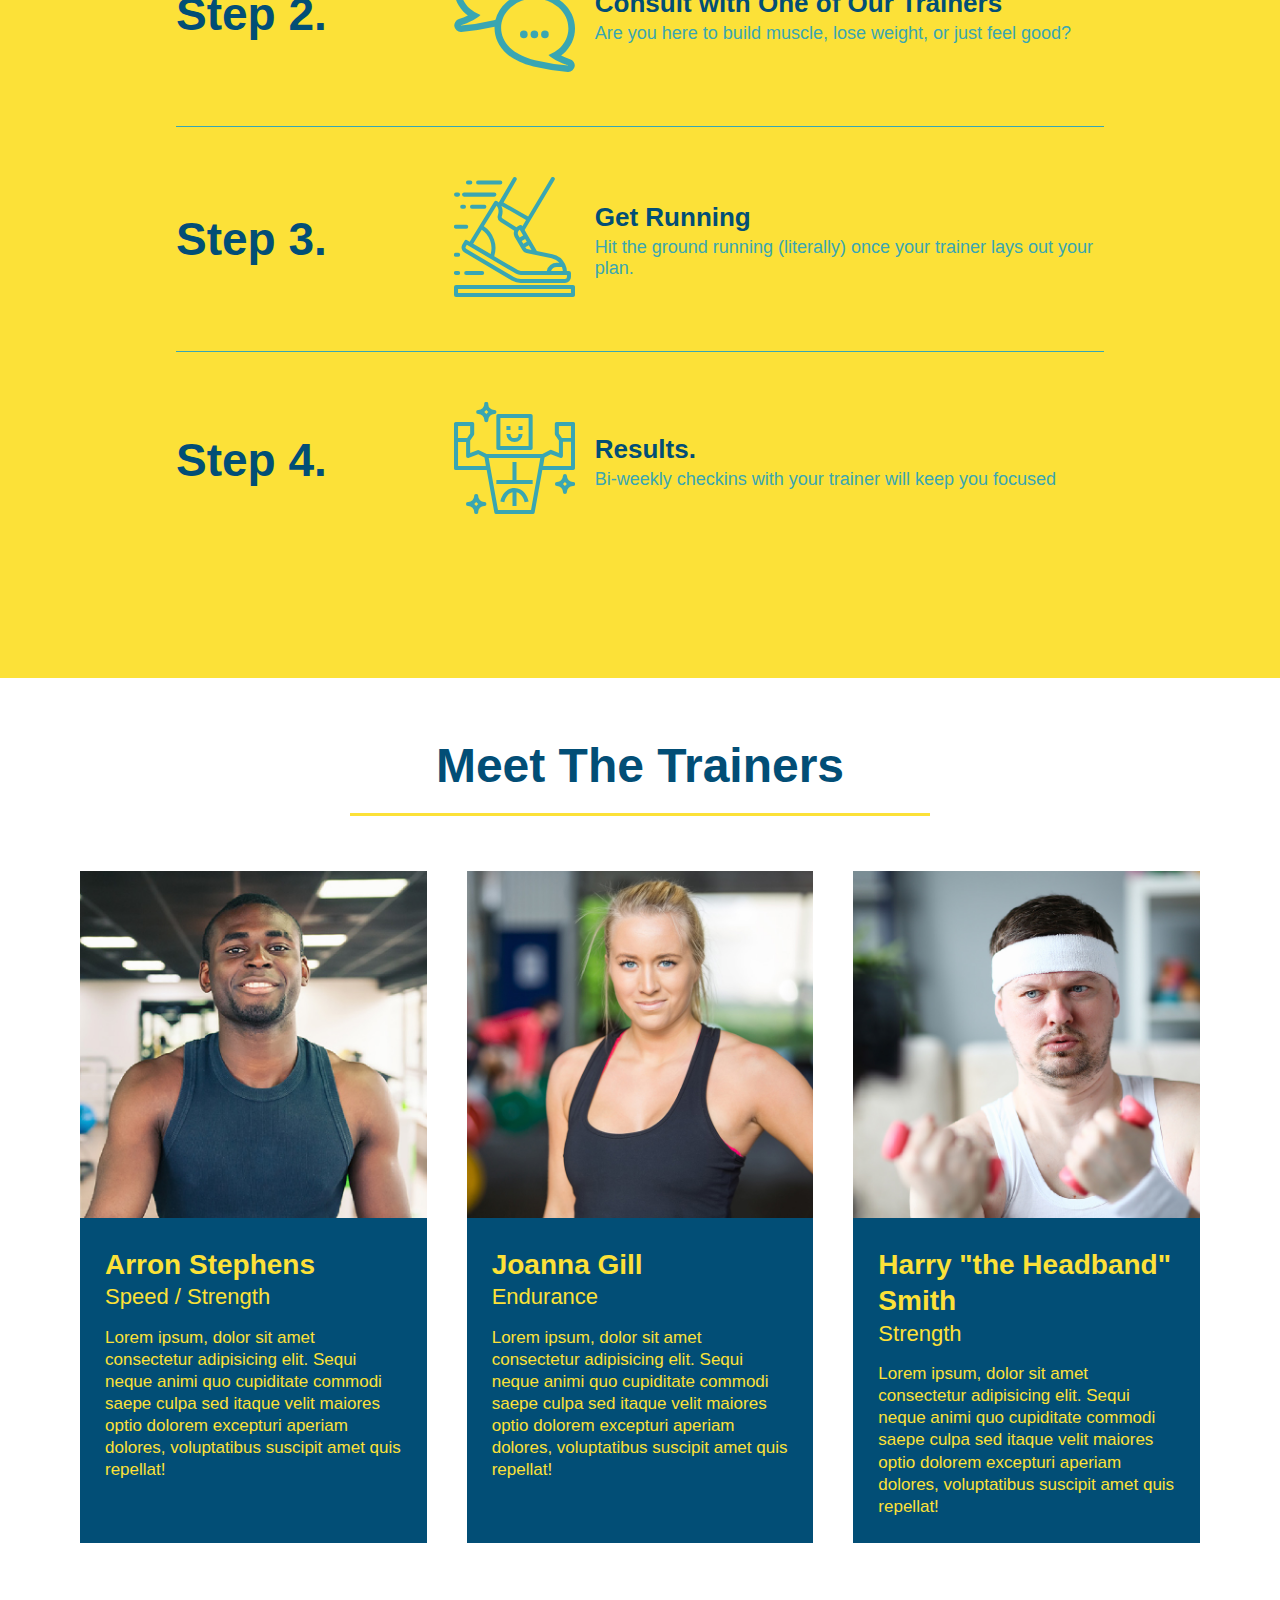
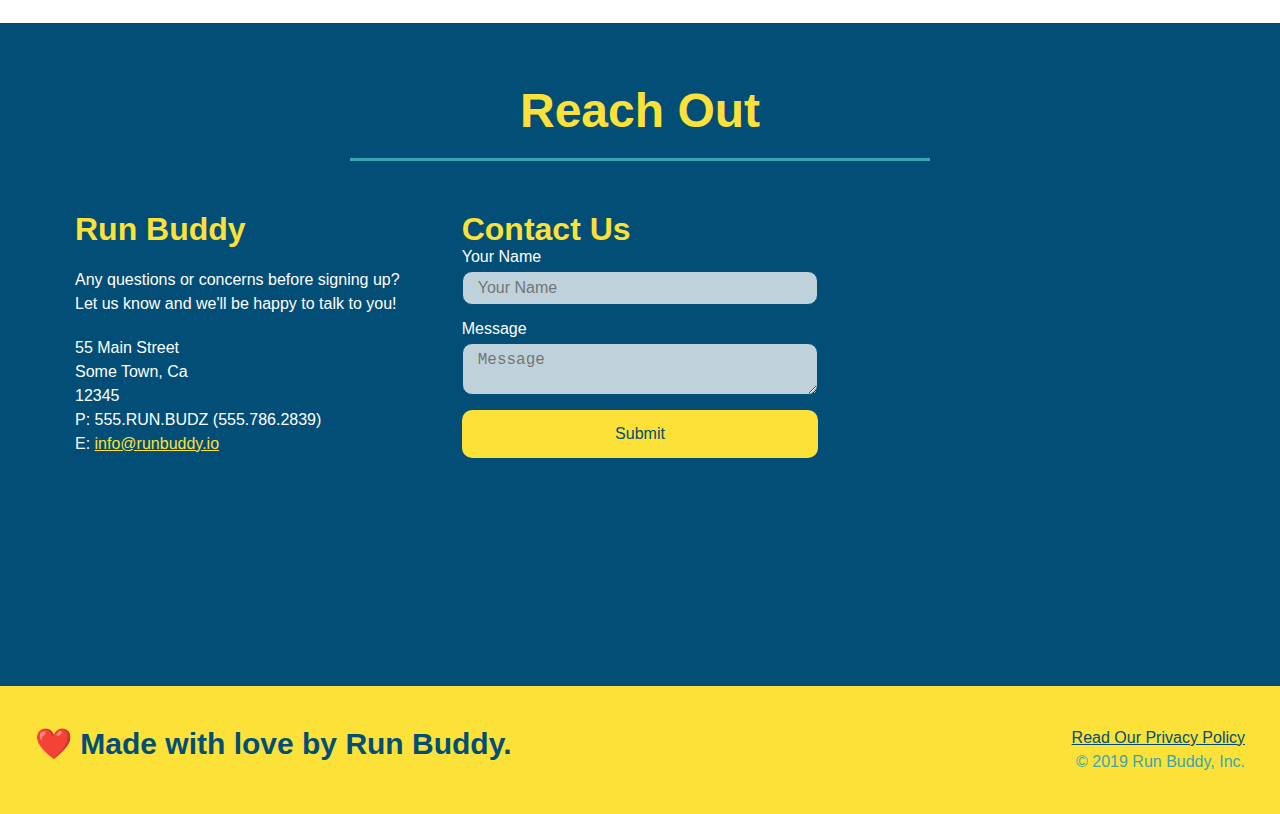
==== commit ebc93838: "redo buttons" ====
--- a/index.html
+++ b/index.html
@@ -4,8 +4,8 @@
 <head>
   <meta charset="UTF-8" />
   <meta name="viewport" content="width=device-width, initial-scale=1.0" />
+  <link rel="stylesheet" href="./assets/css/style.css" />
   <title>Run Buddy</title>
-  <link rel="stylesheet" href="./assets/css/style.css" />
 </head>
 
 <body>
@@ -58,17 +58,21 @@
         <input type="tel" placeholder="Phone Number" name="phone" id="phone" class="form-input" />
         <p>
           Have you worked out with a trainer before?
-          <input type="radio" name="trainer-confirm" id="trainer-yes" />
-          <label for="trainer-yes">Yes</label>
-          <input type="radio" name="trainer-confirm" id="trainer-no" />
-          <label for="trainer-no">No</label>
+          <span class="radio-wrapper">
+            <input type="radio" name="trainer-confirm" id="trainer-yes" />
+            <label for="trainer-yes">Yes</label>
+          </span>
+          <span class="radio-wrapper">
+            <input type="radio" name="trainer-confirm" id="trainer-no" />
+            <label for="trainer-no">No</label>
+          </span>
         </p>
         <p>
-          <label for="checkbox">
-            I acknowledge that I am at least 18 years of age.
-          </label>
-          <input type="checkbox" name="age-confirm" id="checkbox" />
-        </p>
+          <span class="checkbox-wrapper">
+            <input type="checkbox" name="age-confirm" id="checkbox" />
+            <label for="checkbox">I acknowledge that I am at least 18 years of age.</label>
+          </span>
+          </p>
         <button type="submit">
           Get running!
         </button>
@@ -217,7 +221,7 @@
         <h3>Run Buddy</h3>
         <p>
           Any questions or concerns before signing up?
-          <br />
+          <br/>
           Let us know and we'll be happy to talk to you!
         </p>
 
--- a/assets/css/style.css
+++ b/assets/css/style.css
@@ -17,6 +17,15 @@
   display: flex;
   justify-content: space-between;
   flex-wrap: wrap;
+  position: -webkit-sticky;
+  position: sticky;
+  top: 0;
+  background-image: url("../images/hero-bg.jpg");
+  background-size: cover;
+  background-position: center;
+  background-attachment: fixed;
+  background-position: 80%;
+  z-index: 9999;
 }
 
 header h1 {
@@ -24,6 +33,7 @@
   font-size: 36px;
   color: #fce138;
   margin: 0;
+  text-shadow: 0 0 10px rgba(0, 0, 0, 0.5);
 }
 
 header a {
@@ -47,6 +57,14 @@
   padding: 10px 15px;
   font-weight: lighter;
   font-size: 1.55vw;
+  text-shadow: 0 0 10px rgba(0, 0, 0, 0.5);
+}
+
+header nav ul li a:hover {
+  background: #fce138;
+  color: #024e76;
+  border-radius: 15px;
+  text-shadow: none;
 }
 
 /* HEADER / NAVBAR STYLES END */
@@ -95,6 +113,8 @@
   justify-content: center;
   flex-wrap: wrap;
   align-items: flex-start;
+  background-attachment: fixed;
+  background-position: 80%;
 }
 
 .hero-cta {
@@ -110,15 +130,22 @@
   font-style: italic;
   font-size: 55px;
   color: #fce138;
+  text-shadow: 0 0 10px rgba(0, 0, 0, 0.5);
 }
 
 .hero-form {
   border: 3px solid #024e76;
-  background-color: #fce138;
+  background-color: rgba(252, 225, 56, 0.8);
   padding: 20px;
   color: #024e76; 
   width: 40%;
   margin: 3.5%;
+  box-shadow: 0 0 10px rgba(0, 0, 0, 0.5);
+  border-radius: 15px;
+}
+
+.hero-form button:hover {
+  background-color: #39a6b2;
 }
 
 .hero-form h3 {
@@ -135,9 +162,15 @@
   display: block;
   padding: 7px 15px;
   font-size: 16px;
-  color: #024e76;
+  background-color: rgba(255,255,255, 0.75);
   width: 100%;
   margin-bottom: 15px;
+  border-radius: 10px;
+}
+
+.form-input:focus {
+  background-color: rgba(255,255,255, 1);
+  outline: none;
 }
 
 .hero-form label {
@@ -150,6 +183,66 @@
   border: none;
   padding: 10px 20px;
   font-size: 16px;
+  border-radius: 10px;
+}
+
+.checkbox-wrapper input, .radio-wrapper input {
+  opacity: 0;
+}
+
+.checkbox-wrapper label, .radio-wrapper label {
+  position: relative;
+  left: 10px;
+  margin: 10px;
+  line-height: 1.6;
+}
+
+.checkbox-wrapper label::before, .radio-wrapper label::before {
+  content: "";
+  height: 20px;
+  width: 20px;
+  background: rgba(255,255,255, 0.75);
+  border: 1px solid #024e76;
+  position: absolute;
+  top: -4px;
+  left: -30px;
+}
+
+.checkbox-wrapper label::after {
+  content: "";
+  height: 6px;
+  width: 14px;
+  border-left: 2px solid #024e76;
+  border-bottom: 2px solid #024e76;
+  position: absolute;
+  left: -26px;
+  top: 1px;
+  transform: rotate(-58deg);
+}
+
+.checkbox-wrapper input + label::after,
+.radio-wrapper input + label::after {
+  content: none;
+}
+
+.checkbox-wrapper input:checked + label::after,
+.radio-wrapper input:checked + label::after {
+  content: "";
+}
+
+.radio-wrapper label::before {
+  border-radius: 50%;
+}
+
+.radio-wrapper label::after {
+  content: "";
+  width: 20px;
+  height: 20px;
+  border-radius: 50%;
+  position: absolute;
+  left: -29px;
+  top: -3px;
+  background-image: radial-gradient(circle, #39a6b2, #024e76);
 }
 /* HERO STYLES END */
 
@@ -195,11 +288,14 @@
   margin: 50px auto;
   padding-bottom: 50px;
   width: 80%;
-  border-bottom: 1px solid #39a6b2;
   display: flex;
   flex-wrap: wrap;
   align-items: center;
   justify-content: space-between;
+}
+
+.step:not(:last-child) {
+  border-bottom: 1px solid #39a6b2;
 }
 
 .step h3 {
@@ -311,7 +407,7 @@
 }
 
 .contact-info h3 {
-  color:#fce138;
+  color: #fce138;
   font-size: 32px;
 }
 
@@ -331,6 +427,13 @@
   width: 100%;
   margin-bottom: 15px;
   margin-top: 5px;
+  border-radius: 10px;
+  background-color: rgba(255,255,255, 0.75);
+}
+
+.contact-form input:focus, .contact-form textarea:focus {
+  background-color: rgba(255,255,255, 1);
+  outline: none;
 }
 
 .contact-form button {
@@ -341,6 +444,12 @@
   text-align: center;
   padding: 15px 0;
   font-size: 16px;
+  border-radius: 10px;
+}
+
+.contact-form button:hover {
+  color: #fce138;
+  background: #39a6b2;
 }
 
 .contact-info a {
@@ -365,15 +474,112 @@
 
 /* MEDIA QUERY FOR SMALLER DESKTOP SCREENS AND SMALLER */
 @media screen and (max-width: 980px) {
- 
+  header {
+    padding-bottom: 0;
+    justify-content: center;
+    position: relative;
+  }
+
+  header h1 {
+    width: 100%;
+    text-align: center;
+  }
+
+  header nav ul {
+    margin-top: 20px;
+    width: 100%;
+    justify-content: center;
+  }
+
+  header nav ul li a {
+    font-size: 20px;
+  }
+
+  footer h2, footer div {
+    text-align: center;
+    width: 100%;
+  }
+
+  .hero-cta, .hero-form {
+    width: 100%;
+  } 
+
+  .hero-cta {
+    text-align: center;
+  }
+
+  .section-title {
+    width: 80%;
+  }
+
+  .trainer {
+    flex: 0 70%;
+  }
+
+  .contact-info iframe {
+    flex: 1 100%;
+  }
 }
 
 /* MEDIA QUERY FOR TABLETS AND SMALLER */
 @media screen and (max-width: 768px) {
-  
+
+  section {
+    padding: 30px 15px;
+  }
+
+  .step h3 {
+    flex: 1 100%;
+    text-align: center;
+  }
+
+  .step-info { 
+    flex: 2 100%;
+    text-align: center;
+    justify-content: center;
+  }
+
+  .step-img {
+    flex: 0 32%;
+    margin-right: 0;
+    margin-top: 15px;
+    margin-bottom: 15px;
+  }
+
+  .step-text {
+    flex: 100%;
+  }
 }
 
 /* MEDIA QUERY FOR MOBILE PHONES AND SMALLER */
 @media screen and (max-width: 575px) {
- 
+
+  .hero-form button {
+    width: 100%;
+  }
+
+  .section-title {
+    width: 95%;
+  }
+
+  .intro p {
+    width: 100%;
+  }
+
+  .trainer {
+    flex: 0 100%;
+  }
+
+  .contact-info {
+    text-align: center;
+  }
+
+  .contact-info > * {
+    flex: 0 100%;
+  }
+
+  .contact-form {
+    order: 3;
+  }
+
 }